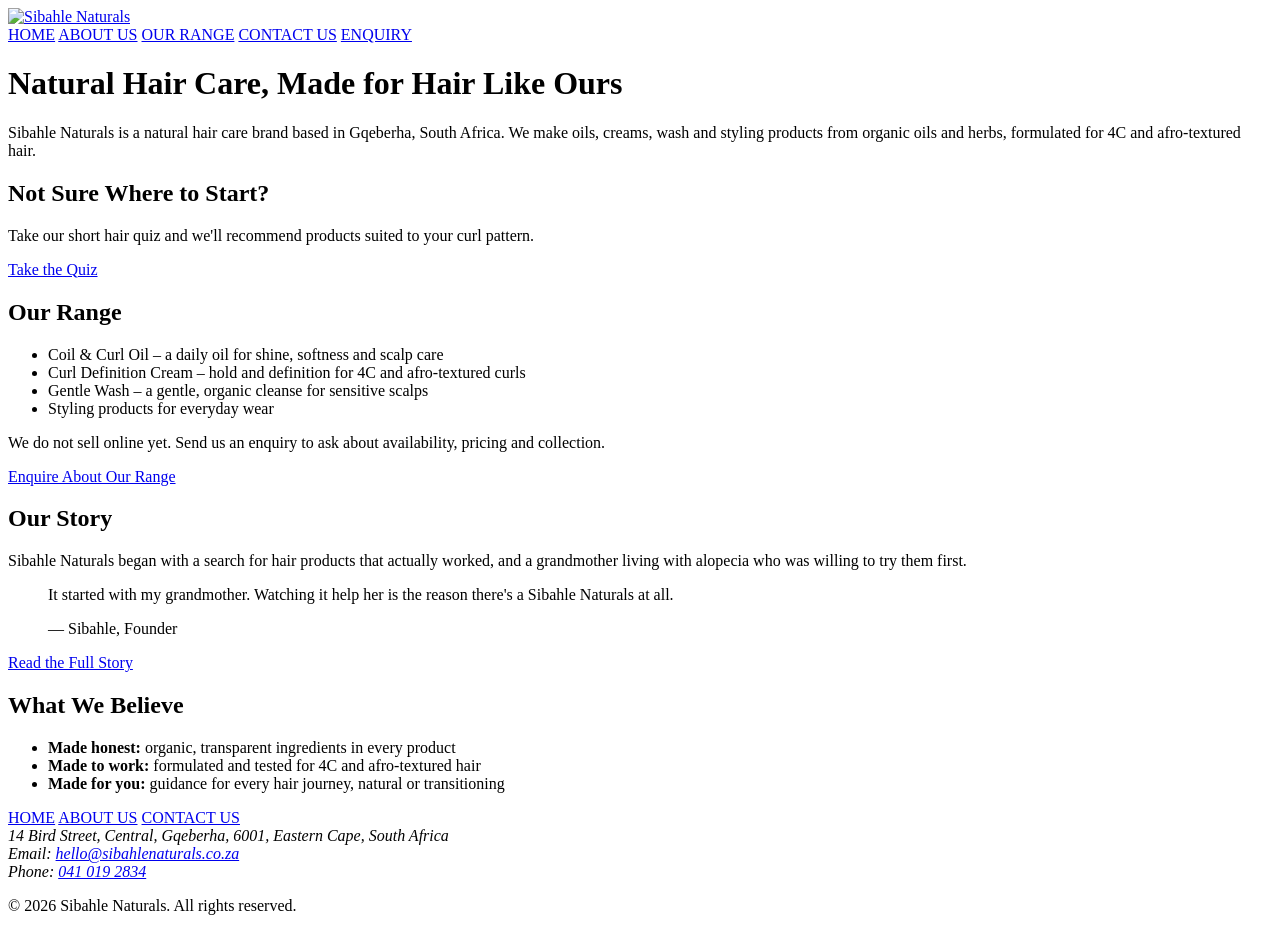
==== index.html @ 1c1f7717 "fixed typo in css and logo" ====
<!DOCTYPE html>
<html lang="en">
<head>
    <meta charset="UTF-8">
    <meta name="viewport" content="width=device-width, initial-scale=1.0">
    <title>Our Range - Sibahle Naturals</title>
    <link rel="stylesheet" href="../css/style.css">
</head>
<body>
    <!--Header Section-->
    <header>
        <!--Logo-->
        <div class="logo">
    <a href="../index.html">
        <img src="../assets/sibahle-naturals-icon.png" alt="Sibahle Naturals" width="150">
    </a>
</div>
        <!--Navigation Links-->
        <nav>
            <a href="../index.html">HOME</a>
            <a href="../about.html">ABOUT US</a>
            <a href="../services.html">OUR RANGE</a>
            <a href="../contact.html">CONTACT US</a>
            <a href="../enquiry.html">ENQUIRY</a>
        </nav>
    </header>

    <!--Main Section-->
    <main>
        <h1>Natural Hair Care, Made for Hair Like Ours</h1>

        <!--Introduction-->
        <section id="introduction">
            <p>
                Sibahle Naturals is a natural hair care brand based in Gqeberha,
                South Africa. We make oils, creams, wash and styling products from
                organic oils and herbs, formulated for 4C and afro-textured hair.
            </p>
        </section>

        <!--Hair Quiz Prompt-->
        <section id="hair-quiz">
            <h2>Not Sure Where to Start?</h2>
            <p>
                Take our short hair quiz and we'll recommend products suited to
                your curl pattern.
            </p>
            <a href="./pages/enquiry.html">Take the Quiz</a>
        </section>

        <!--Our Range-->
        <section id="our-range">
            <h2>Our Range</h2>
            <ul>
                <li>Coil &amp; Curl Oil &ndash; a daily oil for shine, softness and scalp care</li>
                <li>Curl Definition Cream &ndash; hold and definition for 4C and afro-textured curls</li>
                <li>Gentle Wash &ndash; a gentle, organic cleanse for sensitive scalps</li>
                <li>Styling products for everyday wear</li>
            </ul>
            <p>
                We do not sell online yet. Send us an enquiry to ask about
                availability, pricing and collection.
            </p>
            <a href="./pages/enquiry.html">Enquire About Our Range</a>
        </section>

        <!--Our Story Teaser-->
        <section id="our-story">
            <h2>Our Story</h2>
            <p>
                Sibahle Naturals began with a search for hair products that
                actually worked, and a grandmother living with alopecia who was
                willing to try them first.
            </p>
            <blockquote>
                <p>It started with my grandmother. Watching it help her is the reason there's a Sibahle Naturals at all.</p>
                <footer>&mdash; Sibahle, Founder</footer>
            </blockquote>
            <a href="./pages/about.html">Read the Full Story</a>
        </section>

        <!--What We Believe-->
        <section id="values">
            <h2>What We Believe</h2>
            <ul>
                <li><strong>Made honest:</strong> organic, transparent ingredients in every product</li>
                <li><strong>Made to work:</strong> formulated and tested for 4C and afro-textured hair</li>
                <li><strong>Made for you:</strong> guidance for every hair journey, natural or transitioning</li>
            </ul>
        </section>
    </main>

    <!--Footer Section-->
    <footer>
        <nav>
            <a href="./index.html">HOME</a>
            <a href="./pages/about.html">ABOUT US</a>
            <a href="./pages/contact.html">CONTACT US</a>
        </nav>
        <address>
            14 Bird Street, Central, Gqeberha, 6001, Eastern Cape, South Africa<br>
            Email: <a href="mailto:hello@sibahlenaturals.co.za">hello@sibahlenaturals.co.za</a><br>
            Phone: <a href="tel:0410192834">041 019 2834</a>
        </address>
        <p>&copy; 2026 Sibahle Naturals. All rights reserved.</p>
    </footer>
</body>
</html>
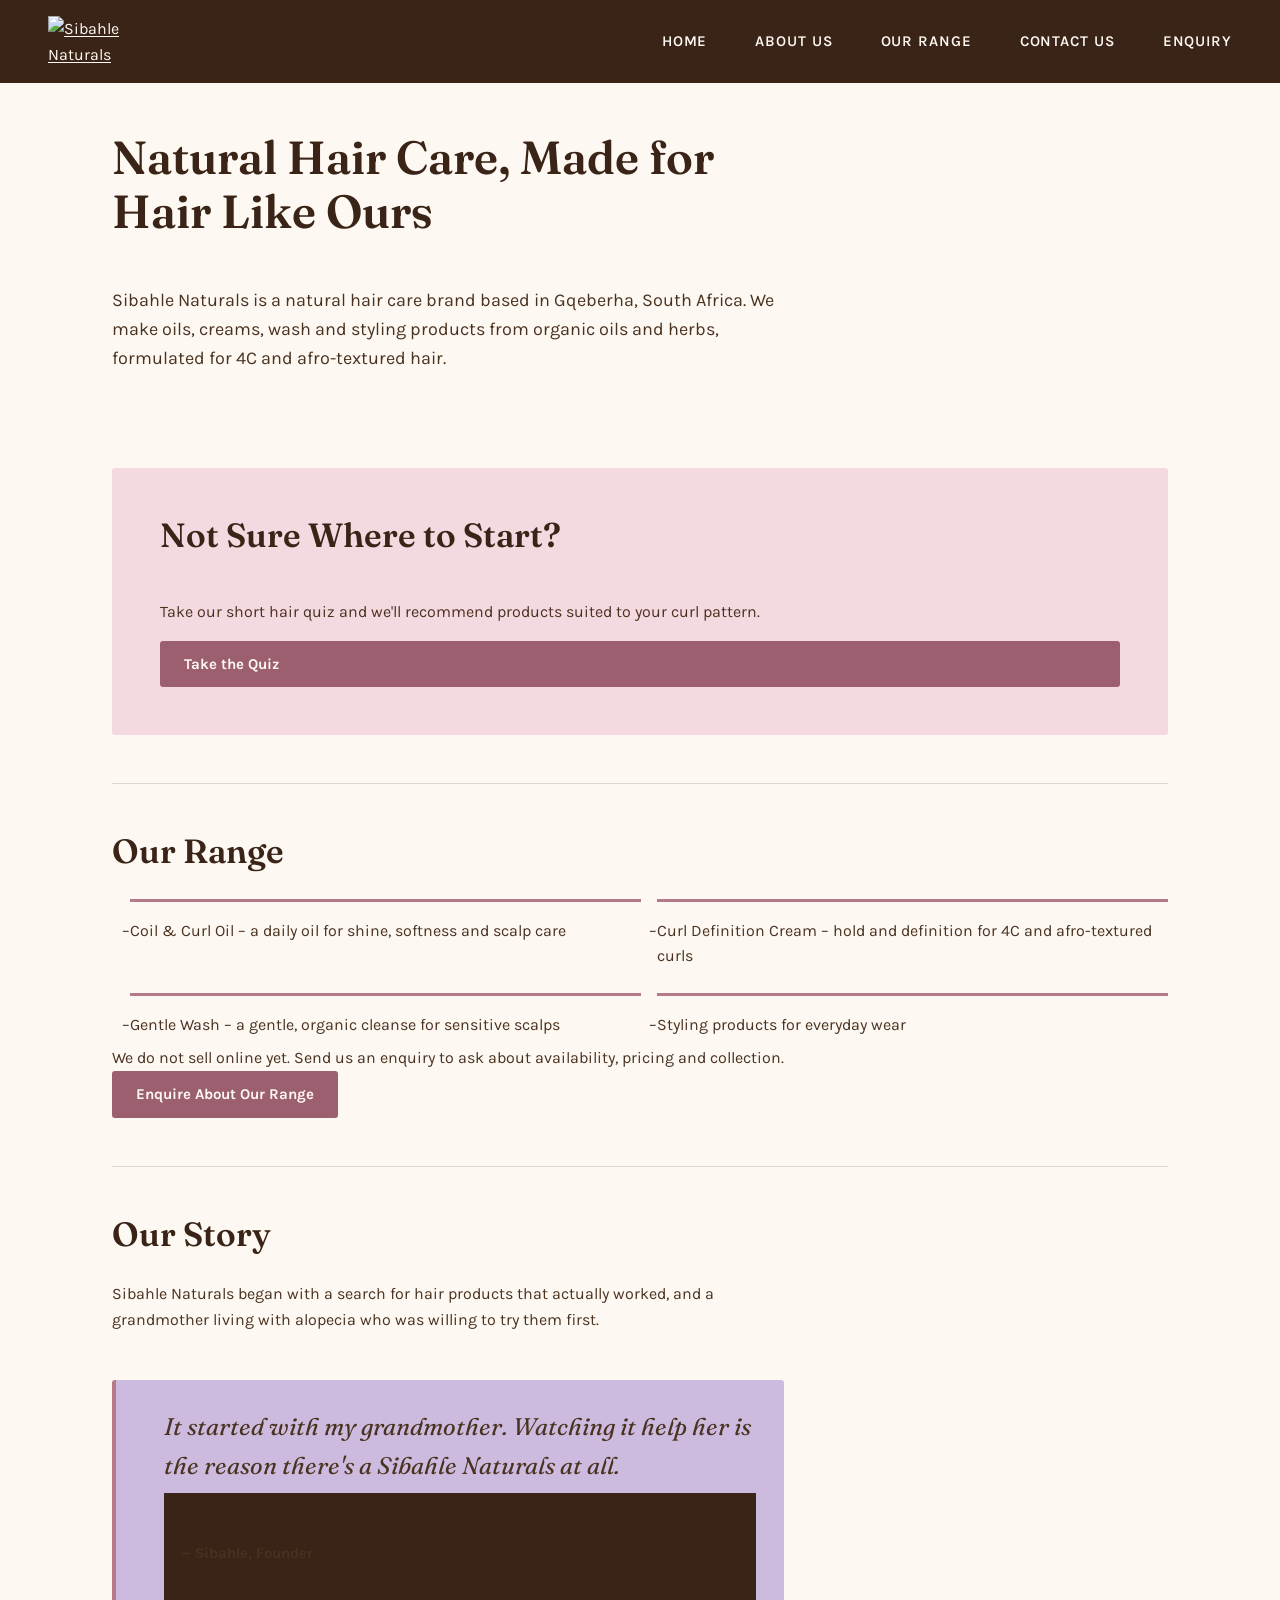
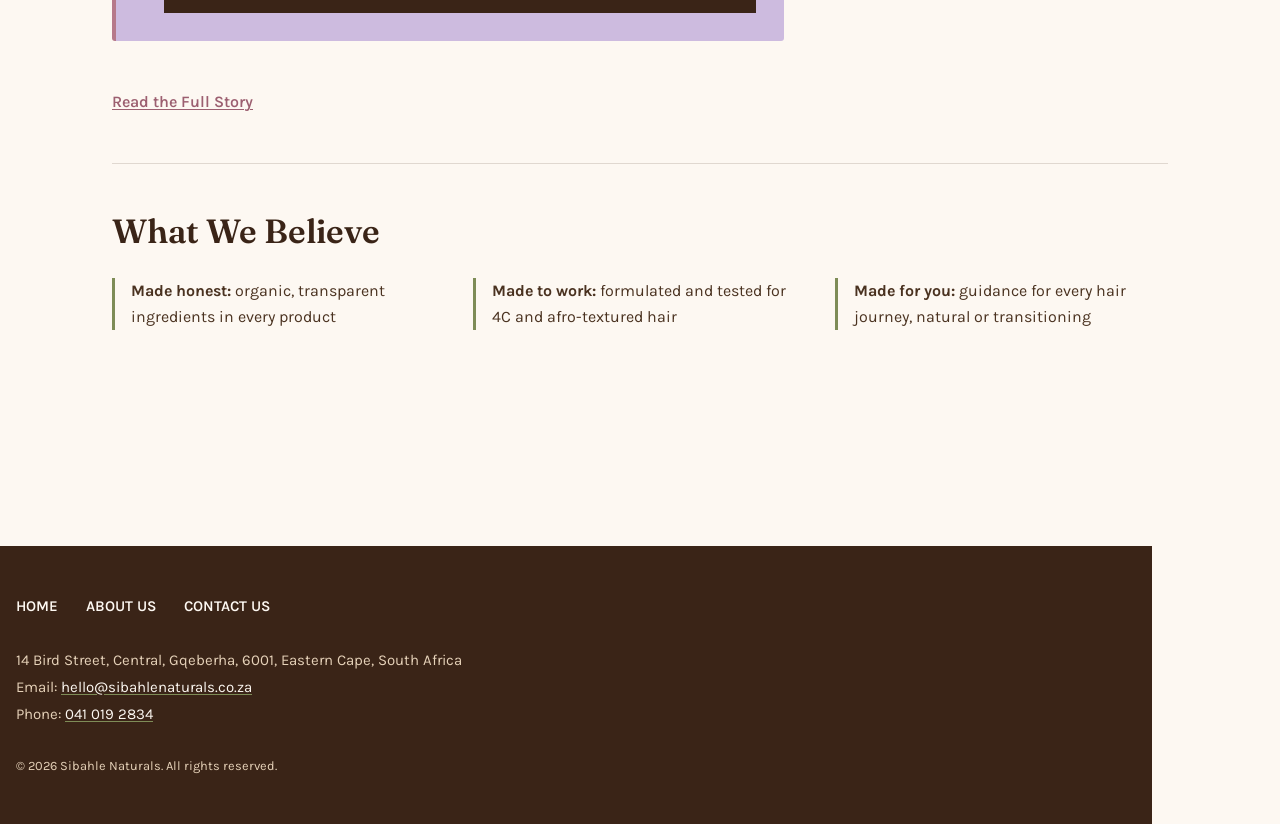
==== commit ae90a24a: "Fix duplicate title on home page and link the new stylesheet" ====
--- a/index.html
+++ b/index.html
@@ -3,25 +3,25 @@
 <head>
     <meta charset="UTF-8">
     <meta name="viewport" content="width=device-width, initial-scale=1.0">
-    <title>Our Range - Sibahle Naturals</title>
-    <link rel="stylesheet" href="../css/style.css">
+    <title>Home - Sibahle Naturals</title>
+    <link rel="stylesheet" href="./css/style.css">
 </head>
 <body>
     <!--Header Section-->
     <header>
         <!--Logo-->
         <div class="logo">
-    <a href="../index.html">
-        <img src="../assets/sibahle-naturals-icon.png" alt="Sibahle Naturals" width="150">
+    <a href="./index.html">
+        <img src="./assets/sibahle-naturals-icon.png" alt="Sibahle Naturals" width="150">
     </a>
 </div>
         <!--Navigation Links-->
         <nav>
-            <a href="../index.html">HOME</a>
-            <a href="../about.html">ABOUT US</a>
-            <a href="../services.html">OUR RANGE</a>
-            <a href="../contact.html">CONTACT US</a>
-            <a href="../enquiry.html">ENQUIRY</a>
+            <a href="./index.html">HOME</a>
+            <a href="./pages/about.html">ABOUT US</a>
+            <a href="./pages/services.html">OUR RANGE</a>
+            <a href="./pages/contact.html">CONTACT US</a>
+            <a href="./pages/enquiry.html">ENQUIRY</a>
         </nav>
     </header>
 
@@ -45,7 +45,7 @@
                 Take our short hair quiz and we'll recommend products suited to
                 your curl pattern.
             </p>
-            <a href="./pages/enquiry.html">Take the Quiz</a>
+            <a href="./pages/enquiry.html" class="button">Take the Quiz</a>
         </section>
 
         <!--Our Range-->
@@ -61,7 +61,7 @@
                 We do not sell online yet. Send us an enquiry to ask about
                 availability, pricing and collection.
             </p>
-            <a href="./pages/enquiry.html">Enquire About Our Range</a>
+            <a href="./pages/enquiry.html" class="button">Enquire About Our Range</a>
         </section>
 
         <!--Our Story Teaser-->
--- a/css/style.css
+++ b/css/style.css
@@ -0,0 +1,685 @@
+/* ==========================================================================
+   Sibahle Naturals — Stylesheet
+   WEDE5020 POE Part 2: CSS Styling and Responsive Design
+
+   Contents:
+     1. Font import
+     2. Custom properties (design tokens)
+     3. Reset
+     4. Base / typography
+     5. Layout helpers
+     6. Header & navigation
+     7. Footer
+     8. Buttons, links, form controls
+     9. Home page
+     10. About page
+     11. Our Range (services) page
+     12. Contact page
+     13. Enquiry page
+     14. Responsive images & embeds
+     15. Media queries (tablet / desktop)
+     16. Accessibility & motion
+   ========================================================================== */
+
+/* --------------------------------------------------------------------------
+   1. Font import
+   The Part 1 proposal calls for "a warm, rounded serif or display font for
+   headings, paired with a clean, legible sans-serif for body text and
+   product details." Fraunces (headings) is a soft, rounded-terminal display
+   serif; Karla (body) is a plain, humanist sans that stays legible at small
+   sizes for ingredient lists and FAQs.
+   -------------------------------------------------------------------------- */
+@import url("https://fonts.googleapis.com/css2?family=Fraunces:ital,opsz,wght@0,9..144,400;0,9..144,500;0,9..144,600;1,9..144,500&family=Karla:wght@400;500;600;700&display=swap");
+
+/* --------------------------------------------------------------------------
+   2. Custom properties
+   -------------------------------------------------------------------------- */
+:root {
+  /* Colour: the palette from the Part 1 proposal — sand and baby pink as
+     light backgrounds; chocolate/espresso for text, logo and footer, used
+     sparingly to ground the palette; mauve/dusty rose as the primary
+     call-to-action accent; olive/meadow as a secondary accent; and a soft
+     lilac spent in one place only (the founder quote) as the feminine
+     accent touch, per the proposal's own guidance to use it sparingly. */
+  --espresso: #4a3220;        /* headings & body text */
+  --espresso-dark: #3a2417;   /* header/footer background */
+  --espresso-darker: #2a1810; /* hover/active state on dark surfaces */
+  --mauve: #b6798a;           /* dusty rose — text links, focus rings */
+  --mauve-dark: #9c5f70;      /* button background (meets AA contrast on ivory text) */
+  --mauve-darker: #7f4a5a;    /* button hover/active state */
+  --mauve-light: #d99cae;     /* mauve accent on the dark header/footer (AA contrast) */
+  --olive: #7e8c57;           /* secondary accent — dividers, values list */
+  --lilac: #cdbbdf;           /* sparing feminine accent — founder quote only */
+  --ivory: #fdf8f2;           /* base page background (kept light for contrast) */
+  --sand: #e6d2b9;            /* section tint 1 — as specified in the proposal */
+  --pink: #f4d9e0;            /* section tint 2 — baby pink, as specified */
+  --sand-dark: #cdb28c;       /* borders/dividers on sand */
+  --white: #ffffff;
+  --line: rgba(74, 50, 32, 0.16);
+
+  /* Type */
+  --font-heading: "Fraunces", "Iowan Old Style", Georgia, serif;
+  --font-body: "Karla", "Segoe UI", Helvetica, Arial, sans-serif;
+
+  --text-xs: 0.8rem;
+  --text-sm: 0.9375rem;
+  --text-base: 1rem;
+  --text-md: 1.125rem;
+  --text-lg: clamp(1.25rem, 1.1rem + 0.6vw, 1.5rem);
+  --text-xl: clamp(1.6rem, 1.3rem + 1.4vw, 2.1rem);
+  --text-2xl: clamp(2rem, 1.5rem + 2.4vw, 2.9rem);
+
+  /* Spacing scale, used for section rhythm */
+  --space-xs: 0.5rem;
+  --space-sm: 1rem;
+  --space-md: 1.75rem;
+  --space-lg: 3rem;
+  --space-xl: 5rem;
+
+  /* Layout */
+  --content-width: 72rem;
+  --text-measure: 42rem; /* ~65ch reading width for prose */
+  --radius: 3px;
+}
+
+/* --------------------------------------------------------------------------
+   3. Reset
+   -------------------------------------------------------------------------- */
+*,
+*::before,
+*::after {
+  box-sizing: border-box;
+}
+
+html {
+  -webkit-text-size-adjust: 100%;
+}
+
+body,
+h1, h2, h3, h4,
+p, ul, ol, dl, dd,
+blockquote, figure {
+  margin: 0;
+}
+
+ul, ol {
+  padding: 0;
+}
+
+img {
+  max-width: 100%;
+  display: block;
+}
+
+a {
+  color: inherit;
+}
+
+button {
+  font: inherit;
+}
+
+/* --------------------------------------------------------------------------
+   4. Base / typography
+   -------------------------------------------------------------------------- */
+body {
+  font-family: var(--font-body);
+  font-size: var(--text-base);
+  line-height: 1.6;
+  color: var(--espresso);
+  background-color: var(--ivory);
+}
+
+h1, h2, h3 {
+  font-family: var(--font-heading);
+  font-weight: 600;
+  line-height: 1.15;
+  color: var(--espresso-dark);
+}
+
+h1 {
+  font-size: var(--text-2xl);
+  max-width: 22ch;
+}
+
+h2 {
+  font-size: var(--text-xl);
+  margin-bottom: var(--space-sm);
+}
+
+h3 {
+  font-size: var(--text-lg);
+  font-style: italic;
+  font-weight: 500;
+  margin-bottom: var(--space-xs);
+}
+
+p {
+  max-width: var(--text-measure);
+}
+
+p + p {
+  margin-top: var(--space-sm);
+}
+
+a {
+  text-decoration-thickness: 1px;
+  text-underline-offset: 0.15em;
+}
+
+main a:not(.button) {
+  color: var(--mauve-dark);
+  font-weight: 600;
+}
+
+main a:not(.button):hover,
+main a:not(.button):focus-visible {
+  color: var(--espresso-dark);
+}
+
+/* The founder quote is the one place the proposal's lilac accent is spent —
+   "used sparingly... e.g. on one product highlight" — so it stays unique
+   to this element rather than reappearing across the site. */
+blockquote {
+  background-color: var(--lilac);
+  border-left: 4px solid var(--mauve);
+  border-radius: var(--radius);
+  padding: var(--space-md) var(--space-md) var(--space-md) var(--space-lg);
+  margin: var(--space-lg) 0;
+  max-width: var(--text-measure);
+  font-family: var(--font-heading);
+  font-style: italic;
+  font-size: var(--text-lg);
+  color: var(--espresso);
+}
+
+blockquote footer {
+  margin-top: var(--space-xs);
+  font-family: var(--font-body);
+  font-style: normal;
+  font-size: var(--text-sm);
+  font-weight: 600;
+  color: var(--espresso);
+}
+
+/* Standard content lists (not the product grids, styled separately) */
+main ul:not([class]) li,
+main ol li {
+  margin-left: 1.1em;
+  margin-bottom: var(--space-xs);
+  max-width: var(--text-measure);
+}
+
+main ul:not([class]) {
+  list-style: "\2013" outside; /* en dash bullet, consistent with the brand's use of &ndash; in copy */
+  padding-left: 1.1em;
+}
+
+dl {
+  max-width: var(--text-measure);
+}
+
+dt {
+  font-family: var(--font-heading);
+  font-weight: 600;
+  color: var(--espresso-dark);
+  margin-top: var(--space-md);
+}
+
+dd {
+  margin-top: var(--space-xs);
+}
+
+/* --------------------------------------------------------------------------
+   5. Layout helpers
+   -------------------------------------------------------------------------- */
+header,
+footer {
+  background-color: var(--espresso-dark);
+  color: var(--ivory);
+}
+
+main {
+  display: block;
+  max-width: var(--content-width);
+  margin: 0 auto;
+  padding: var(--space-lg) var(--space-sm) var(--space-xl);
+}
+
+main > h1 {
+  margin-bottom: var(--space-lg);
+}
+
+main > section {
+  padding-block: var(--space-lg);
+  border-top: 1px solid var(--line);
+}
+
+main > section:first-of-type {
+  border-top: none;
+  padding-top: 0;
+}
+
+main > section > h2 {
+  margin-bottom: var(--space-md);
+}
+
+/* --------------------------------------------------------------------------
+   6. Header & navigation
+   -------------------------------------------------------------------------- */
+header {
+  display: flex;
+  flex-wrap: wrap;
+  align-items: center;
+  justify-content: space-between;
+  gap: var(--space-sm);
+  padding: var(--space-sm) var(--space-sm);
+  position: sticky;
+  top: 0;
+  z-index: 10;
+}
+
+header .logo img {
+  width: 8.5rem;
+  height: auto;
+}
+
+header nav {
+  display: flex;
+  flex-wrap: wrap;
+  gap: var(--space-xs) var(--space-md);
+}
+
+header nav a {
+  font-family: var(--font-body);
+  font-size: var(--text-sm);
+  font-weight: 600;
+  letter-spacing: 0.06em;
+  text-decoration: none;
+  color: var(--ivory);
+  padding-block: 0.25rem;
+  border-bottom: 2px solid transparent;
+  transition: border-color 0.15s ease, color 0.15s ease;
+}
+
+header nav a:hover,
+header nav a:focus-visible {
+  color: var(--mauve-light);
+  border-bottom-color: var(--mauve-light);
+}
+
+/* --------------------------------------------------------------------------
+   7. Footer
+   -------------------------------------------------------------------------- */
+footer {
+  padding: var(--space-lg) var(--space-sm);
+  margin-top: var(--space-xl);
+}
+
+footer .footer-inner,
+footer {
+  max-width: var(--content-width);
+}
+
+footer nav {
+  display: flex;
+  flex-wrap: wrap;
+  gap: var(--space-sm) var(--space-md);
+  margin: 0 auto var(--space-md);
+  max-width: var(--content-width);
+}
+
+footer nav a {
+  color: var(--ivory);
+  font-weight: 600;
+  font-size: var(--text-sm);
+  text-decoration: none;
+  border-bottom: 1px solid transparent;
+}
+
+footer nav a:hover,
+footer nav a:focus-visible {
+  border-bottom-color: var(--mauve-light);
+  color: var(--mauve-light);
+}
+
+footer address {
+  font-style: normal;
+  max-width: var(--content-width);
+  margin: 0 auto;
+  font-size: var(--text-sm);
+  line-height: 1.8;
+  color: var(--sand);
+}
+
+footer address a {
+  color: var(--ivory);
+  text-decoration: underline;
+  text-decoration-color: var(--olive);
+}
+
+footer p {
+  max-width: var(--content-width);
+  margin: var(--space-md) auto 0;
+  font-size: var(--text-xs);
+  color: var(--sand);
+}
+
+/* --------------------------------------------------------------------------
+   8. Buttons, links, form controls
+   -------------------------------------------------------------------------- */
+/* Mauve is the proposal's primary call-to-action accent, so it carries
+   every button and button-styled link on the site. --mauve-dark (rather
+   than the lighter --mauve used for text links) is the resting background
+   here, since it clears WCAG AA contrast for the bold ivory label text. */
+.button,
+button[type="submit"] {
+  display: inline-block;
+  font-family: var(--font-body);
+  font-weight: 700;
+  font-size: var(--text-sm);
+  color: var(--ivory);
+  background-color: var(--mauve-dark);
+  border: none;
+  border-radius: var(--radius);
+  padding: 0.75em 1.6em;
+  cursor: pointer;
+  text-decoration: none;
+  transition: background-color 0.15s ease;
+}
+
+.button:hover,
+.button:focus-visible,
+button[type="submit"]:hover,
+button[type="submit"]:focus-visible {
+  background-color: var(--mauve-darker);
+}
+
+label {
+  display: block;
+  font-weight: 600;
+  font-size: var(--text-sm);
+  color: var(--espresso-dark);
+  margin-top: var(--space-md);
+  margin-bottom: var(--space-xs);
+}
+
+input,
+select,
+textarea {
+  width: 100%;
+  max-width: 30rem;
+  font-family: var(--font-body);
+  font-size: var(--text-base);
+  color: var(--espresso);
+  background-color: var(--white);
+  border: 1px solid var(--sand-dark);
+  border-radius: var(--radius);
+  padding: 0.6em 0.75em;
+}
+
+textarea {
+  max-width: var(--text-measure);
+  resize: vertical;
+}
+
+input:focus-visible,
+select:focus-visible,
+textarea:focus-visible {
+  outline: 2px solid var(--mauve);
+  outline-offset: 1px;
+  border-color: var(--mauve);
+}
+
+form button[type="submit"] {
+  margin-top: var(--space-md);
+}
+
+/* --------------------------------------------------------------------------
+   9. Home page
+   -------------------------------------------------------------------------- */
+#introduction {
+  padding-top: 0;
+}
+
+#introduction p {
+  font-size: var(--text-md);
+}
+
+#hair-quiz {
+  background-color: var(--pink);
+  border-top: none;
+  border-radius: var(--radius);
+  padding: var(--space-lg);
+  margin-block: var(--space-lg);
+  display: grid;
+  gap: var(--space-sm);
+}
+
+#our-range ul {
+  display: grid;
+  gap: var(--space-sm);
+  grid-template-columns: 1fr;
+  margin-top: var(--space-md);
+}
+
+#our-range li {
+  border-top: 3px solid var(--mauve);
+  padding-top: var(--space-sm);
+  max-width: none !important;
+  margin-left: 0 !important;
+}
+
+#our-story blockquote {
+  margin-top: var(--space-lg);
+}
+
+#values ul,
+#target-audience ul {
+  list-style: none;
+  padding-left: 0;
+  display: grid;
+  gap: var(--space-md);
+  grid-template-columns: 1fr;
+  margin-top: var(--space-md);
+}
+
+#values li {
+  border-left: 3px solid var(--olive);
+  padding-left: var(--space-sm);
+  max-width: none !important;
+  margin-left: 0 !important;
+}
+
+#target-audience li {
+  max-width: none !important;
+  margin-left: 0 !important;
+  padding-left: 1.1em;
+}
+
+/* --------------------------------------------------------------------------
+   10. About page
+   -------------------------------------------------------------------------- */
+#mission-vision p {
+  background-color: var(--sand);
+  padding: var(--space-md);
+  border-radius: var(--radius);
+  max-width: var(--text-measure);
+}
+
+#mission-vision p + p {
+  margin-top: var(--space-sm);
+}
+
+/* --------------------------------------------------------------------------
+   11. Our Range (services) page
+   -------------------------------------------------------------------------- */
+#oils ul,
+#creams ul,
+#wash ul,
+#styling ul {
+  list-style: none;
+  padding-left: 0;
+  display: grid;
+  gap: var(--space-md);
+  grid-template-columns: 1fr;
+}
+
+#oils li,
+#creams li,
+#wash li,
+#styling li {
+  background-color: var(--white);
+  border-top: 3px solid var(--mauve);
+  padding: var(--space-md);
+  max-width: none !important;
+  margin-left: 0 !important;
+}
+
+#oils li a,
+#creams li a,
+#wash li a,
+#styling li a {
+  display: inline-block;
+  margin-top: var(--space-xs);
+  font-size: var(--text-sm);
+}
+
+/* --------------------------------------------------------------------------
+   12. Contact page
+   -------------------------------------------------------------------------- */
+#contact-details ul,
+#our-shop ul {
+  list-style: none;
+  padding-left: 0;
+}
+
+#contact-details li,
+#our-shop li {
+  max-width: none !important;
+  margin-left: 0 !important;
+  padding: 0.35em 0;
+  border-bottom: 1px solid var(--line);
+}
+
+#our-shop {
+  display: grid;
+  gap: var(--space-md);
+}
+
+/* --------------------------------------------------------------------------
+   13. Enquiry page
+   -------------------------------------------------------------------------- */
+#faq dl {
+  border-top: 1px solid var(--line);
+}
+
+#faq dt {
+  border-top: 1px solid var(--line);
+  padding-top: var(--space-md);
+}
+
+#faq dt:first-of-type {
+  border-top: none;
+}
+
+#general-enquiry-form form {
+  max-width: 30rem;
+  margin-top: var(--space-md);
+}
+
+#general-enquiry-form textarea {
+  max-width: 100%;
+}
+
+/* --------------------------------------------------------------------------
+   14. Responsive images & embeds
+   -------------------------------------------------------------------------- */
+.map-embed {
+  position: relative;
+  width: 100%;
+  max-width: 40rem;
+  aspect-ratio: 4 / 3;
+  margin-top: var(--space-md);
+  border: 1px solid var(--line);
+  border-radius: var(--radius);
+  overflow: hidden;
+}
+
+.map-embed iframe {
+  position: absolute;
+  inset: 0;
+  width: 100%;
+  height: 100%;
+  border: 0;
+}
+
+/* --------------------------------------------------------------------------
+   15. Media queries
+   Breakpoints: base = mobile (<600px), tablet >=600px, desktop >=900px.
+   -------------------------------------------------------------------------- */
+
+/* Tablet and up */
+@media (min-width: 600px) {
+  header {
+    padding: var(--space-sm) var(--space-lg);
+  }
+
+  main {
+    padding-inline: var(--space-lg);
+  }
+
+  #our-range ul,
+  #oils ul,
+  #creams ul,
+  #wash ul,
+  #styling ul {
+    grid-template-columns: repeat(2, 1fr);
+  }
+
+  #values ul,
+  #target-audience ul {
+    grid-template-columns: repeat(2, 1fr);
+  }
+
+  #our-shop {
+    grid-template-columns: 1fr 1fr;
+    align-items: start;
+  }
+}
+
+/* Desktop and up */
+@media (min-width: 900px) {
+  header nav {
+    gap: var(--space-md) var(--space-lg);
+  }
+
+  #values ul {
+    grid-template-columns: repeat(3, 1fr);
+  }
+
+  #general-enquiry-form form {
+    max-width: 34rem;
+  }
+
+  footer nav,
+  footer address,
+  footer p {
+    margin-left: 0;
+  }
+}
+
+/* --------------------------------------------------------------------------
+   16. Accessibility & motion
+   -------------------------------------------------------------------------- */
+a:focus-visible,
+.button:focus-visible {
+  outline: 2px solid var(--mauve);
+  outline-offset: 2px;
+}
+
+@media (prefers-reduced-motion: reduce) {
+  * {
+    transition: none !important;
+  }
+}
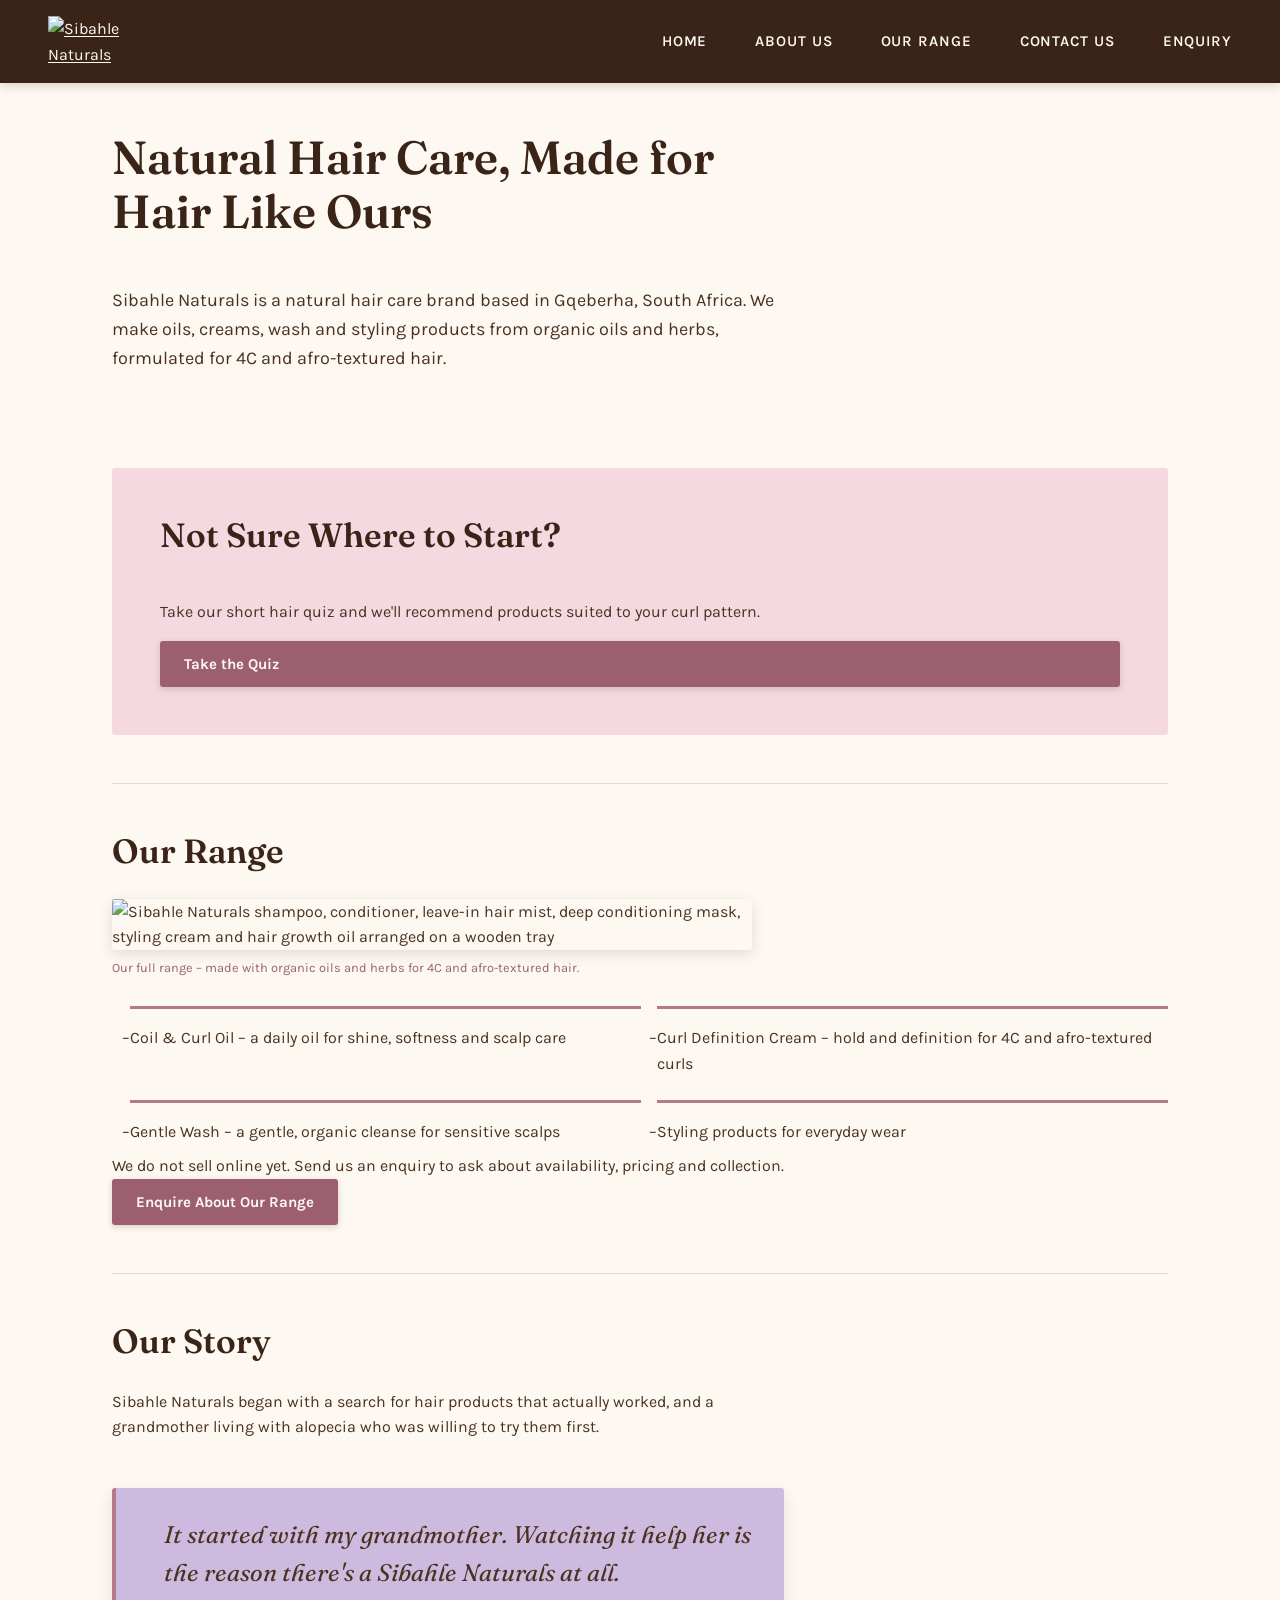
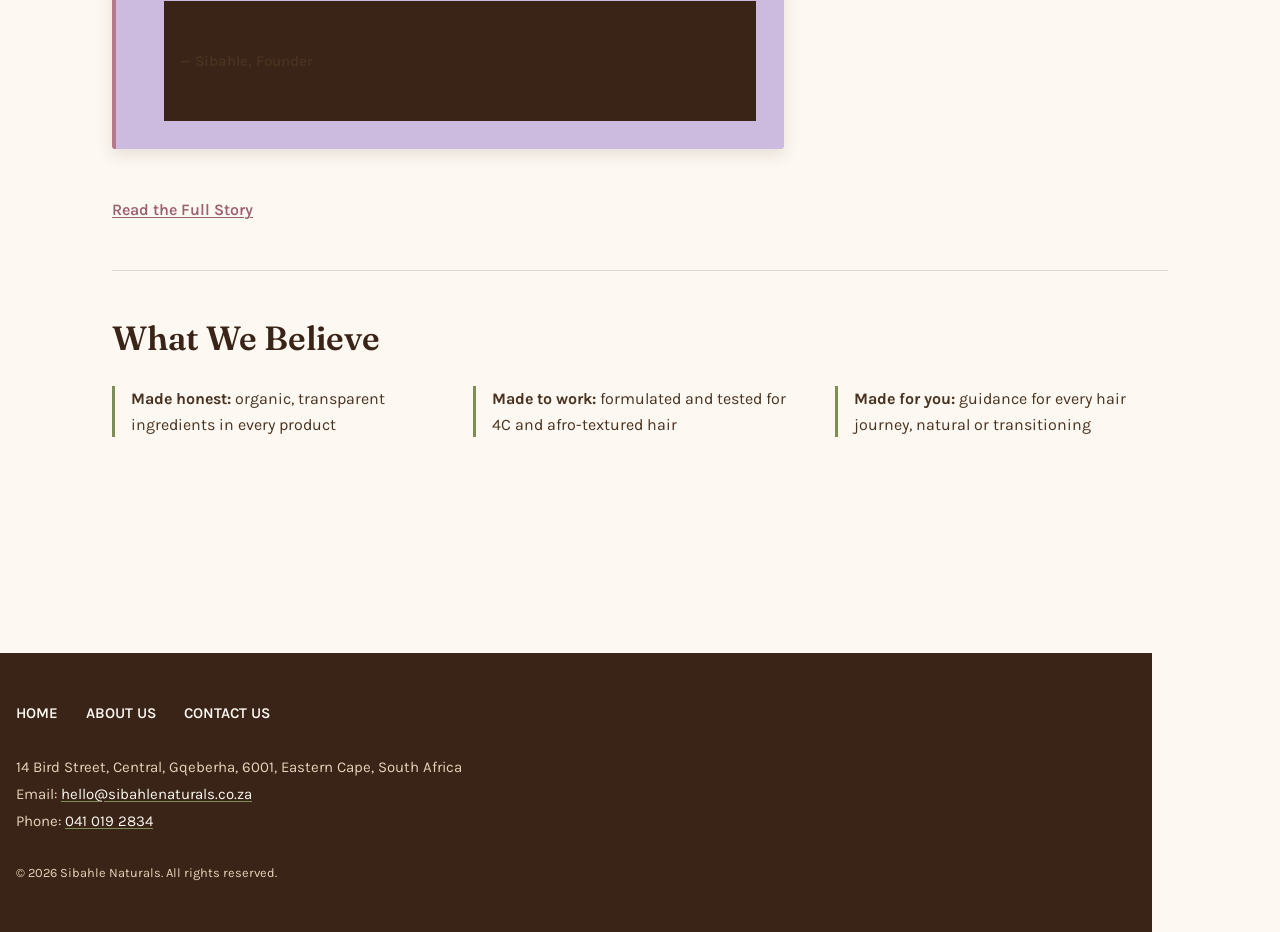
==== commit 14fd3300: "Added changes and added new pictures" ====
--- a/index.html
+++ b/index.html
@@ -51,6 +51,12 @@
         <!--Our Range-->
         <section id="our-range">
             <h2>Our Range</h2>
+            <figure class="range-photo">
+                <img
+                    src="./assets/sibahle-naturals-products.png"
+                    alt="Sibahle Naturals shampoo, conditioner, leave-in hair mist, deep conditioning mask, styling cream and hair growth oil arranged on a wooden tray">
+                <figcaption>Our full range &ndash; made with organic oils and herbs for 4C and afro-textured hair.</figcaption>
+            </figure>
             <ul>
                 <li>Coil &amp; Curl Oil &ndash; a daily oil for shine, softness and scalp care</li>
                 <li>Curl Definition Cream &ndash; hold and definition for 4C and afro-textured curls</li>
--- a/css/style.css
+++ b/css/style.css
@@ -177,6 +177,10 @@
   color: var(--espresso-dark);
 }
 
+main a:not(.button):active {
+  color: var(--espresso-darker);
+}
+
 /* The founder quote is the one place the proposal's lilac accent is spent —
    "used sparingly... e.g. on one product highlight" — so it stays unique
    to this element rather than reappearing across the site. */
@@ -184,6 +188,7 @@
   background-color: var(--lilac);
   border-left: 4px solid var(--mauve);
   border-radius: var(--radius);
+  box-shadow: 0 6px 16px rgba(74, 50, 32, 0.12);
   padding: var(--space-md) var(--space-md) var(--space-md) var(--space-lg);
   margin: var(--space-lg) 0;
   max-width: var(--text-measure);
@@ -266,17 +271,20 @@
 
 /* --------------------------------------------------------------------------
    6. Header & navigation
+   Mobile-first: below 600px the nav stacks as full-width rows (easier to
+   tap than a wrapped row of small links); from 600px up it becomes the
+   usual horizontal row (see the tablet media query in section 15).
    -------------------------------------------------------------------------- */
 header {
   display: flex;
-  flex-wrap: wrap;
-  align-items: center;
-  justify-content: space-between;
+  flex-direction: column;
+  align-items: flex-start;
   gap: var(--space-sm);
   padding: var(--space-sm) var(--space-sm);
   position: sticky;
   top: 0;
   z-index: 10;
+  box-shadow: 0 2px 10px rgba(42, 24, 16, 0.18);
 }
 
 header .logo img {
@@ -286,26 +294,34 @@
 
 header nav {
   display: flex;
-  flex-wrap: wrap;
-  gap: var(--space-xs) var(--space-md);
+  flex-direction: column;
+  width: 100%;
+  gap: 0;
 }
 
 header nav a {
+  display: block;
+  width: 100%;
   font-family: var(--font-body);
   font-size: var(--text-sm);
   font-weight: 600;
   letter-spacing: 0.06em;
   text-decoration: none;
   color: var(--ivory);
-  padding-block: 0.25rem;
-  border-bottom: 2px solid transparent;
-  transition: border-color 0.15s ease, color 0.15s ease;
+  padding: var(--space-sm) 0;
+  border-bottom: 1px solid rgba(253, 248, 242, 0.16);
+  transition: border-color 0.15s ease, color 0.15s ease, background-color 0.15s ease;
 }
 
 header nav a:hover,
 header nav a:focus-visible {
   color: var(--mauve-light);
   border-bottom-color: var(--mauve-light);
+}
+
+header nav a:active {
+  background-color: rgba(217, 156, 174, 0.16);
+  color: var(--mauve-light);
 }
 
 /* --------------------------------------------------------------------------
@@ -385,7 +401,8 @@
   padding: 0.75em 1.6em;
   cursor: pointer;
   text-decoration: none;
-  transition: background-color 0.15s ease;
+  box-shadow: 0 2px 6px rgba(74, 50, 32, 0.2);
+  transition: background-color 0.15s ease, box-shadow 0.15s ease, transform 0.1s ease;
 }
 
 .button:hover,
@@ -393,6 +410,14 @@
 button[type="submit"]:hover,
 button[type="submit"]:focus-visible {
   background-color: var(--mauve-darker);
+  box-shadow: 0 4px 12px rgba(74, 50, 32, 0.26);
+}
+
+.button:active,
+button[type="submit"]:active {
+  background-color: var(--espresso-darker);
+  box-shadow: 0 1px 3px rgba(74, 50, 32, 0.2);
+  transform: translateY(1px);
 }
 
 label {
@@ -474,6 +499,23 @@
   margin-top: var(--space-lg);
 }
 
+.range-photo {
+  margin-top: var(--space-md);
+  max-width: 40rem;
+}
+
+.range-photo img {
+  border-radius: var(--radius);
+  box-shadow: 0 4px 14px rgba(74, 50, 32, 0.14);
+  width: 100%;
+}
+
+.range-photo figcaption {
+  margin-top: var(--space-xs);
+  font-size: var(--text-xs);
+  color: var(--mauve-dark);
+}
+
 #values ul,
 #target-audience ul {
   list-style: none;
@@ -514,6 +556,27 @@
 /* --------------------------------------------------------------------------
    11. Our Range (services) page
    -------------------------------------------------------------------------- */
+.photo-grid {
+  display: grid;
+  gap: var(--space-md);
+  grid-template-columns: 1fr;
+  margin-top: var(--space-md);
+}
+
+.photo-grid img {
+  border-radius: var(--radius);
+  box-shadow: 0 4px 14px rgba(74, 50, 32, 0.14);
+  width: 100%;
+  aspect-ratio: 4 / 5;
+  object-fit: cover;
+}
+
+.photo-grid figcaption {
+  margin-top: var(--space-xs);
+  font-size: var(--text-xs);
+  color: var(--mauve-dark);
+}
+
 #oils ul,
 #creams ul,
 #wash ul,
@@ -622,7 +685,28 @@
 /* Tablet and up */
 @media (min-width: 600px) {
   header {
+    flex-direction: row;
+    align-items: center;
+    justify-content: space-between;
     padding: var(--space-sm) var(--space-lg);
+  }
+
+  header nav {
+    flex-direction: row;
+    flex-wrap: wrap;
+    width: auto;
+    gap: var(--space-xs) var(--space-md);
+  }
+
+  header nav a {
+    display: inline-block;
+    width: auto;
+    padding: 0.25rem 0;
+    border-bottom: 2px solid transparent;
+  }
+
+  header nav a:active {
+    background-color: transparent;
   }
 
   main {
@@ -637,6 +721,10 @@
     grid-template-columns: repeat(2, 1fr);
   }
 
+  .photo-grid {
+    grid-template-columns: repeat(2, 1fr);
+  }
+
   #values ul,
   #target-audience ul {
     grid-template-columns: repeat(2, 1fr);
@@ -682,4 +770,776 @@
   * {
     transition: none !important;
   }
+}/* ==========================================================================
+   Sibahle Naturals — Stylesheet
+   WEDE5020 POE Part 2: CSS Styling and Responsive Design
+
+   Contents:
+     1. Font import
+     2. Custom properties (design tokens)
+     3. Reset
+     4. Base / typography
+     5. Layout helpers
+     6. Header & navigation
+     7. Footer
+     8. Buttons, links, form controls
+     9. Home page
+     10. About page
+     11. Our Range (services) page
+     12. Contact page
+     13. Enquiry page
+     14. Responsive images & embeds
+     15. Media queries (tablet / desktop)
+     16. Accessibility & motion
+   ========================================================================== */
+
+/* --------------------------------------------------------------------------
+   1. Font import
+   The Part 1 proposal calls for "a warm, rounded serif or display font for
+   headings, paired with a clean, legible sans-serif for body text and
+   product details." Fraunces (headings) is a soft, rounded-terminal display
+   serif; Karla (body) is a plain, humanist sans that stays legible at small
+   sizes for ingredient lists and FAQs.
+   -------------------------------------------------------------------------- */
+@import url("https://fonts.googleapis.com/css2?family=Fraunces:ital,opsz,wght@0,9..144,400;0,9..144,500;0,9..144,600;1,9..144,500&family=Karla:wght@400;500;600;700&display=swap");
+
+/* --------------------------------------------------------------------------
+   2. Custom properties
+   -------------------------------------------------------------------------- */
+:root {
+  /* Colour: the palette from the Part 1 proposal — sand and baby pink as
+     light backgrounds; chocolate/espresso for text, logo and footer, used
+     sparingly to ground the palette; mauve/dusty rose as the primary
+     call-to-action accent; olive/meadow as a secondary accent; and a soft
+     lilac spent in one place only (the founder quote) as the feminine
+     accent touch, per the proposal's own guidance to use it sparingly. */
+  --espresso: #4a3220;        /* headings & body text */
+  --espresso-dark: #3a2417;   /* header/footer background */
+  --espresso-darker: #2a1810; /* hover/active state on dark surfaces */
+  --mauve: #b6798a;           /* dusty rose — text links, focus rings */
+  --mauve-dark: #9c5f70;      /* button background (meets AA contrast on ivory text) */
+  --mauve-darker: #7f4a5a;    /* button hover/active state */
+  --mauve-light: #d99cae;     /* mauve accent on the dark header/footer (AA contrast) */
+  --olive: #7e8c57;           /* secondary accent — dividers, values list */
+  --lilac: #cdbbdf;           /* sparing feminine accent — founder quote only */
+  --ivory: #fdf8f2;           /* base page background (kept light for contrast) */
+  --sand: #e6d2b9;            /* section tint 1 — as specified in the proposal */
+  --pink: #f4d9e0;            /* section tint 2 — baby pink, as specified */
+  --sand-dark: #cdb28c;       /* borders/dividers on sand */
+  --white: #ffffff;
+  --line: rgba(74, 50, 32, 0.16);
+
+  /* Type */
+  --font-heading: "Fraunces", "Iowan Old Style", Georgia, serif;
+  --font-body: "Karla", "Segoe UI", Helvetica, Arial, sans-serif;
+
+  --text-xs: 0.8rem;
+  --text-sm: 0.9375rem;
+  --text-base: 1rem;
+  --text-md: 1.125rem;
+  --text-lg: clamp(1.25rem, 1.1rem + 0.6vw, 1.5rem);
+  --text-xl: clamp(1.6rem, 1.3rem + 1.4vw, 2.1rem);
+  --text-2xl: clamp(2rem, 1.5rem + 2.4vw, 2.9rem);
+
+  /* Spacing scale, used for section rhythm */
+  --space-xs: 0.5rem;
+  --space-sm: 1rem;
+  --space-md: 1.75rem;
+  --space-lg: 3rem;
+  --space-xl: 5rem;
+
+  /* Layout */
+  --content-width: 72rem;
+  --text-measure: 42rem; /* ~65ch reading width for prose */
+  --radius: 3px;
+}
+
+/* --------------------------------------------------------------------------
+   3. Reset
+   -------------------------------------------------------------------------- */
+*,
+*::before,
+*::after {
+  box-sizing: border-box;
+}
+
+html {
+  -webkit-text-size-adjust: 100%;
+}
+
+body,
+h1, h2, h3, h4,
+p, ul, ol, dl, dd,
+blockquote, figure {
+  margin: 0;
+}
+
+ul, ol {
+  padding: 0;
+}
+
+img {
+  max-width: 100%;
+  display: block;
+}
+
+a {
+  color: inherit;
+}
+
+button {
+  font: inherit;
+}
+
+/* --------------------------------------------------------------------------
+   4. Base / typography
+   -------------------------------------------------------------------------- */
+body {
+  font-family: var(--font-body);
+  font-size: var(--text-base);
+  line-height: 1.6;
+  color: var(--espresso);
+  background-color: var(--ivory);
+}
+
+h1, h2, h3 {
+  font-family: var(--font-heading);
+  font-weight: 600;
+  line-height: 1.15;
+  color: var(--espresso-dark);
+}
+
+h1 {
+  font-size: var(--text-2xl);
+  max-width: 22ch;
+}
+
+h2 {
+  font-size: var(--text-xl);
+  margin-bottom: var(--space-sm);
+}
+
+h3 {
+  font-size: var(--text-lg);
+  font-style: italic;
+  font-weight: 500;
+  margin-bottom: var(--space-xs);
+}
+
+p {
+  max-width: var(--text-measure);
+}
+
+p + p {
+  margin-top: var(--space-sm);
+}
+
+a {
+  text-decoration-thickness: 1px;
+  text-underline-offset: 0.15em;
+}
+
+main a:not(.button) {
+  color: var(--mauve-dark);
+  font-weight: 600;
+}
+
+main a:not(.button):hover,
+main a:not(.button):focus-visible {
+  color: var(--espresso-dark);
+}
+
+main a:not(.button):active {
+  color: var(--espresso-darker);
+}
+
+/* The founder quote is the one place the proposal's lilac accent is spent —
+   "used sparingly... e.g. on one product highlight" — so it stays unique
+   to this element rather than reappearing across the site. */
+blockquote {
+  background-color: var(--lilac);
+  border-left: 4px solid var(--mauve);
+  border-radius: var(--radius);
+  box-shadow: 0 6px 16px rgba(74, 50, 32, 0.12);
+  padding: var(--space-md) var(--space-md) var(--space-md) var(--space-lg);
+  margin: var(--space-lg) 0;
+  max-width: var(--text-measure);
+  font-family: var(--font-heading);
+  font-style: italic;
+  font-size: var(--text-lg);
+  color: var(--espresso);
+}
+
+blockquote footer {
+  margin-top: var(--space-xs);
+  font-family: var(--font-body);
+  font-style: normal;
+  font-size: var(--text-sm);
+  font-weight: 600;
+  color: var(--espresso);
+}
+
+/* Standard content lists (not the product grids, styled separately) */
+main ul:not([class]) li,
+main ol li {
+  margin-left: 1.1em;
+  margin-bottom: var(--space-xs);
+  max-width: var(--text-measure);
+}
+
+main ul:not([class]) {
+  list-style: "\2013" outside; /* en dash bullet, consistent with the brand's use of &ndash; in copy */
+  padding-left: 1.1em;
+}
+
+dl {
+  max-width: var(--text-measure);
+}
+
+dt {
+  font-family: var(--font-heading);
+  font-weight: 600;
+  color: var(--espresso-dark);
+  margin-top: var(--space-md);
+}
+
+dd {
+  margin-top: var(--space-xs);
+}
+
+/* --------------------------------------------------------------------------
+   5. Layout helpers
+   -------------------------------------------------------------------------- */
+header,
+footer {
+  background-color: var(--espresso-dark);
+  color: var(--ivory);
+}
+
+main {
+  display: block;
+  max-width: var(--content-width);
+  margin: 0 auto;
+  padding: var(--space-lg) var(--space-sm) var(--space-xl);
+}
+
+main > h1 {
+  margin-bottom: var(--space-lg);
+}
+
+main > section {
+  padding-block: var(--space-lg);
+  border-top: 1px solid var(--line);
+}
+
+main > section:first-of-type {
+  border-top: none;
+  padding-top: 0;
+}
+
+main > section > h2 {
+  margin-bottom: var(--space-md);
+}
+
+/* --------------------------------------------------------------------------
+   6. Header & navigation
+   Mobile-first: below 600px the nav stacks as full-width rows (easier to
+   tap than a wrapped row of small links); from 600px up it becomes the
+   usual horizontal row (see the tablet media query in section 15).
+   -------------------------------------------------------------------------- */
+header {
+  display: flex;
+  flex-direction: column;
+  align-items: flex-start;
+  gap: var(--space-sm);
+  padding: var(--space-sm) var(--space-sm);
+  position: sticky;
+  top: 0;
+  z-index: 10;
+  box-shadow: 0 2px 10px rgba(42, 24, 16, 0.18);
+}
+
+header .logo img {
+  width: 8.5rem;
+  height: auto;
+}
+
+header nav {
+  display: flex;
+  flex-direction: column;
+  width: 100%;
+  gap: 0;
+}
+
+header nav a {
+  display: block;
+  width: 100%;
+  font-family: var(--font-body);
+  font-size: var(--text-sm);
+  font-weight: 600;
+  letter-spacing: 0.06em;
+  text-decoration: none;
+  color: var(--ivory);
+  padding: var(--space-sm) 0;
+  border-bottom: 1px solid rgba(253, 248, 242, 0.16);
+  transition: border-color 0.15s ease, color 0.15s ease, background-color 0.15s ease;
+}
+
+header nav a:hover,
+header nav a:focus-visible {
+  color: var(--mauve-light);
+  border-bottom-color: var(--mauve-light);
+}
+
+header nav a:active {
+  background-color: rgba(217, 156, 174, 0.16);
+  color: var(--mauve-light);
+}
+
+/* --------------------------------------------------------------------------
+   7. Footer
+   -------------------------------------------------------------------------- */
+footer {
+  padding: var(--space-lg) var(--space-sm);
+  margin-top: var(--space-xl);
+}
+
+footer .footer-inner,
+footer {
+  max-width: var(--content-width);
+}
+
+footer nav {
+  display: flex;
+  flex-wrap: wrap;
+  gap: var(--space-sm) var(--space-md);
+  margin: 0 auto var(--space-md);
+  max-width: var(--content-width);
+}
+
+footer nav a {
+  color: var(--ivory);
+  font-weight: 600;
+  font-size: var(--text-sm);
+  text-decoration: none;
+  border-bottom: 1px solid transparent;
+}
+
+footer nav a:hover,
+footer nav a:focus-visible {
+  border-bottom-color: var(--mauve-light);
+  color: var(--mauve-light);
+}
+
+footer address {
+  font-style: normal;
+  max-width: var(--content-width);
+  margin: 0 auto;
+  font-size: var(--text-sm);
+  line-height: 1.8;
+  color: var(--sand);
+}
+
+footer address a {
+  color: var(--ivory);
+  text-decoration: underline;
+  text-decoration-color: var(--olive);
+}
+
+footer p {
+  max-width: var(--content-width);
+  margin: var(--space-md) auto 0;
+  font-size: var(--text-xs);
+  color: var(--sand);
+}
+
+/* --------------------------------------------------------------------------
+   8. Buttons, links, form controls
+   -------------------------------------------------------------------------- */
+/* Mauve is the proposal's primary call-to-action accent, so it carries
+   every button and button-styled link on the site. --mauve-dark (rather
+   than the lighter --mauve used for text links) is the resting background
+   here, since it clears WCAG AA contrast for the bold ivory label text. */
+.button,
+button[type="submit"] {
+  display: inline-block;
+  font-family: var(--font-body);
+  font-weight: 700;
+  font-size: var(--text-sm);
+  color: var(--ivory);
+  background-color: var(--mauve-dark);
+  border: none;
+  border-radius: var(--radius);
+  padding: 0.75em 1.6em;
+  cursor: pointer;
+  text-decoration: none;
+  box-shadow: 0 2px 6px rgba(74, 50, 32, 0.2);
+  transition: background-color 0.15s ease, box-shadow 0.15s ease, transform 0.1s ease;
+}
+
+.button:hover,
+.button:focus-visible,
+button[type="submit"]:hover,
+button[type="submit"]:focus-visible {
+  background-color: var(--mauve-darker);
+  box-shadow: 0 4px 12px rgba(74, 50, 32, 0.26);
+}
+
+.button:active,
+button[type="submit"]:active {
+  background-color: var(--espresso-darker);
+  box-shadow: 0 1px 3px rgba(74, 50, 32, 0.2);
+  transform: translateY(1px);
+}
+
+label {
+  display: block;
+  font-weight: 600;
+  font-size: var(--text-sm);
+  color: var(--espresso-dark);
+  margin-top: var(--space-md);
+  margin-bottom: var(--space-xs);
+}
+
+input,
+select,
+textarea {
+  width: 100%;
+  max-width: 30rem;
+  font-family: var(--font-body);
+  font-size: var(--text-base);
+  color: var(--espresso);
+  background-color: var(--white);
+  border: 1px solid var(--sand-dark);
+  border-radius: var(--radius);
+  padding: 0.6em 0.75em;
+}
+
+textarea {
+  max-width: var(--text-measure);
+  resize: vertical;
+}
+
+input:focus-visible,
+select:focus-visible,
+textarea:focus-visible {
+  outline: 2px solid var(--mauve);
+  outline-offset: 1px;
+  border-color: var(--mauve);
+}
+
+form button[type="submit"] {
+  margin-top: var(--space-md);
+}
+
+/* --------------------------------------------------------------------------
+   9. Home page
+   -------------------------------------------------------------------------- */
+#introduction {
+  padding-top: 0;
+}
+
+#introduction p {
+  font-size: var(--text-md);
+}
+
+#hair-quiz {
+  background-color: var(--pink);
+  border-top: none;
+  border-radius: var(--radius);
+  padding: var(--space-lg);
+  margin-block: var(--space-lg);
+  display: grid;
+  gap: var(--space-sm);
+}
+
+#our-range ul {
+  display: grid;
+  gap: var(--space-sm);
+  grid-template-columns: 1fr;
+  margin-top: var(--space-md);
+}
+
+#our-range li {
+  border-top: 3px solid var(--mauve);
+  padding-top: var(--space-sm);
+  max-width: none !important;
+  margin-left: 0 !important;
+}
+
+#our-story blockquote {
+  margin-top: var(--space-lg);
+}
+
+.range-photo {
+  margin-top: var(--space-md);
+  max-width: 40rem;
+}
+
+.range-photo img {
+  border-radius: var(--radius);
+  box-shadow: 0 4px 14px rgba(74, 50, 32, 0.14);
+  width: 100%;
+}
+
+.range-photo figcaption {
+  margin-top: var(--space-xs);
+  font-size: var(--text-xs);
+  color: var(--mauve-dark);
+}
+
+#values ul,
+#target-audience ul {
+  list-style: none;
+  padding-left: 0;
+  display: grid;
+  gap: var(--space-md);
+  grid-template-columns: 1fr;
+  margin-top: var(--space-md);
+}
+
+#values li {
+  border-left: 3px solid var(--olive);
+  padding-left: var(--space-sm);
+  max-width: none !important;
+  margin-left: 0 !important;
+}
+
+#target-audience li {
+  max-width: none !important;
+  margin-left: 0 !important;
+  padding-left: 1.1em;
+}
+
+/* --------------------------------------------------------------------------
+   10. About page
+   -------------------------------------------------------------------------- */
+#mission-vision p {
+  background-color: var(--sand);
+  padding: var(--space-md);
+  border-radius: var(--radius);
+  max-width: var(--text-measure);
+}
+
+#mission-vision p + p {
+  margin-top: var(--space-sm);
+}
+
+/* --------------------------------------------------------------------------
+   11. Our Range (services) page
+   -------------------------------------------------------------------------- */
+.photo-grid {
+  display: grid;
+  gap: var(--space-md);
+  grid-template-columns: 1fr;
+  margin-top: var(--space-md);
+}
+
+.photo-grid img {
+  border-radius: var(--radius);
+  box-shadow: 0 4px 14px rgba(74, 50, 32, 0.14);
+  width: 100%;
+  aspect-ratio: 4 / 5;
+  object-fit: cover;
+}
+
+.photo-grid figcaption {
+  margin-top: var(--space-xs);
+  font-size: var(--text-xs);
+  color: var(--mauve-dark);
+}
+
+#oils ul,
+#creams ul,
+#wash ul,
+#styling ul {
+  list-style: none;
+  padding-left: 0;
+  display: grid;
+  gap: var(--space-md);
+  grid-template-columns: 1fr;
+}
+
+#oils li,
+#creams li,
+#wash li,
+#styling li {
+  background-color: var(--white);
+  border-top: 3px solid var(--mauve);
+  padding: var(--space-md);
+  max-width: none !important;
+  margin-left: 0 !important;
+}
+
+#oils li a,
+#creams li a,
+#wash li a,
+#styling li a {
+  display: inline-block;
+  margin-top: var(--space-xs);
+  font-size: var(--text-sm);
+}
+
+/* --------------------------------------------------------------------------
+   12. Contact page
+   -------------------------------------------------------------------------- */
+#contact-details ul,
+#our-shop ul {
+  list-style: none;
+  padding-left: 0;
+}
+
+#contact-details li,
+#our-shop li {
+  max-width: none !important;
+  margin-left: 0 !important;
+  padding: 0.35em 0;
+  border-bottom: 1px solid var(--line);
+}
+
+#our-shop {
+  display: grid;
+  gap: var(--space-md);
+}
+
+/* --------------------------------------------------------------------------
+   13. Enquiry page
+   -------------------------------------------------------------------------- */
+#faq dl {
+  border-top: 1px solid var(--line);
+}
+
+#faq dt {
+  border-top: 1px solid var(--line);
+  padding-top: var(--space-md);
+}
+
+#faq dt:first-of-type {
+  border-top: none;
+}
+
+#general-enquiry-form form {
+  max-width: 30rem;
+  margin-top: var(--space-md);
+}
+
+#general-enquiry-form textarea {
+  max-width: 100%;
+}
+
+/* --------------------------------------------------------------------------
+   14. Responsive images & embeds
+   -------------------------------------------------------------------------- */
+.map-embed {
+  position: relative;
+  width: 100%;
+  max-width: 40rem;
+  aspect-ratio: 4 / 3;
+  margin-top: var(--space-md);
+  border: 1px solid var(--line);
+  border-radius: var(--radius);
+  overflow: hidden;
+}
+
+.map-embed iframe {
+  position: absolute;
+  inset: 0;
+  width: 100%;
+  height: 100%;
+  border: 0;
+}
+
+/* --------------------------------------------------------------------------
+   15. Media queries
+   Breakpoints: base = mobile (<600px), tablet >=600px, desktop >=900px.
+   -------------------------------------------------------------------------- */
+
+/* Tablet and up */
+@media (min-width: 600px) {
+  header {
+    flex-direction: row;
+    align-items: center;
+    justify-content: space-between;
+    padding: var(--space-sm) var(--space-lg);
+  }
+
+  header nav {
+    flex-direction: row;
+    flex-wrap: wrap;
+    width: auto;
+    gap: var(--space-xs) var(--space-md);
+  }
+
+  header nav a {
+    display: inline-block;
+    width: auto;
+    padding: 0.25rem 0;
+    border-bottom: 2px solid transparent;
+  }
+
+  header nav a:active {
+    background-color: transparent;
+  }
+
+  main {
+    padding-inline: var(--space-lg);
+  }
+
+  #our-range ul,
+  #oils ul,
+  #creams ul,
+  #wash ul,
+  #styling ul {
+    grid-template-columns: repeat(2, 1fr);
+  }
+
+  .photo-grid {
+    grid-template-columns: repeat(2, 1fr);
+  }
+
+  #values ul,
+  #target-audience ul {
+    grid-template-columns: repeat(2, 1fr);
+  }
+
+  #our-shop {
+    grid-template-columns: 1fr 1fr;
+    align-items: start;
+  }
+}
+
+/* Desktop and up */
+@media (min-width: 900px) {
+  header nav {
+    gap: var(--space-md) var(--space-lg);
+  }
+
+  #values ul {
+    grid-template-columns: repeat(3, 1fr);
+  }
+
+  #general-enquiry-form form {
+    max-width: 34rem;
+  }
+
+  footer nav,
+  footer address,
+  footer p {
+    margin-left: 0;
+  }
+}
+
+/* --------------------------------------------------------------------------
+   16. Accessibility & motion
+   -------------------------------------------------------------------------- */
+a:focus-visible,
+.button:focus-visible {
+  outline: 2px solid var(--mauve);
+  outline-offset: 2px;
+}
+
+@media (prefers-reduced-motion: reduce) {
+  * {
+    transition: none !important;
+  }
 }
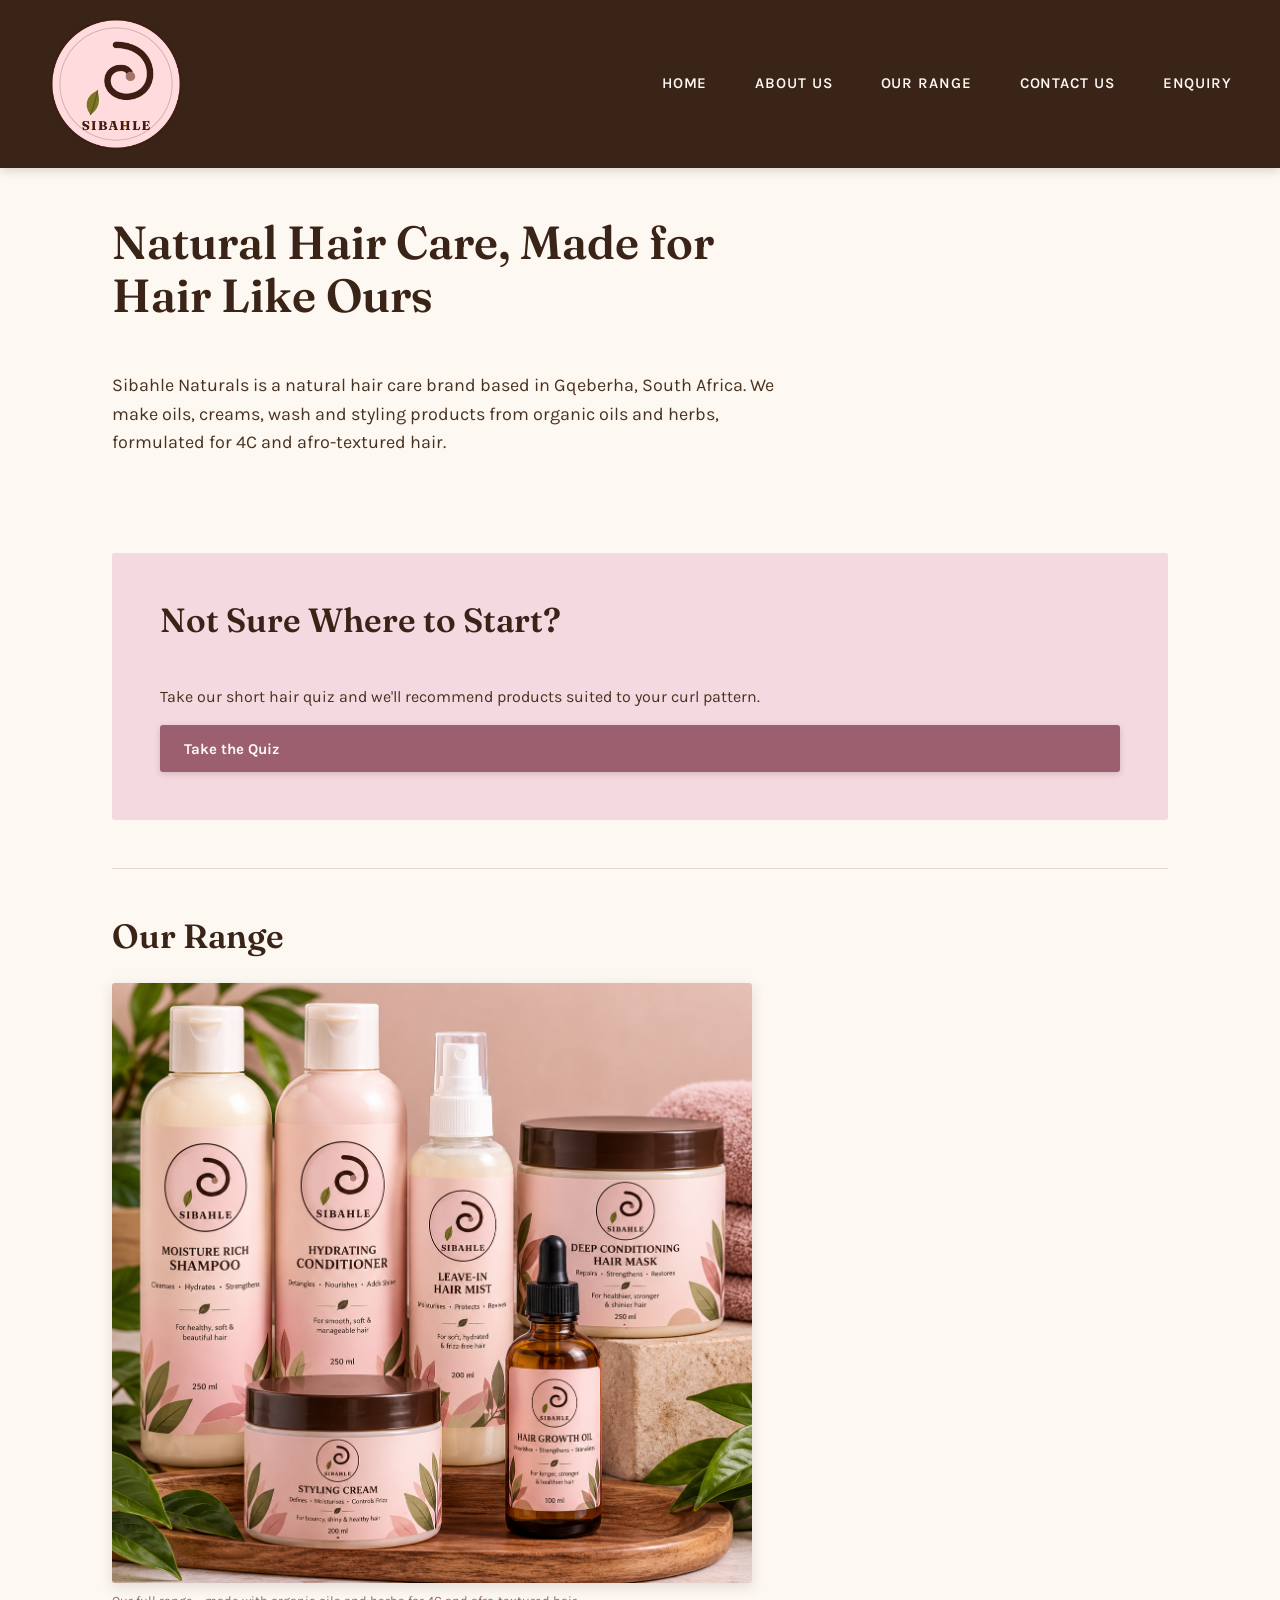
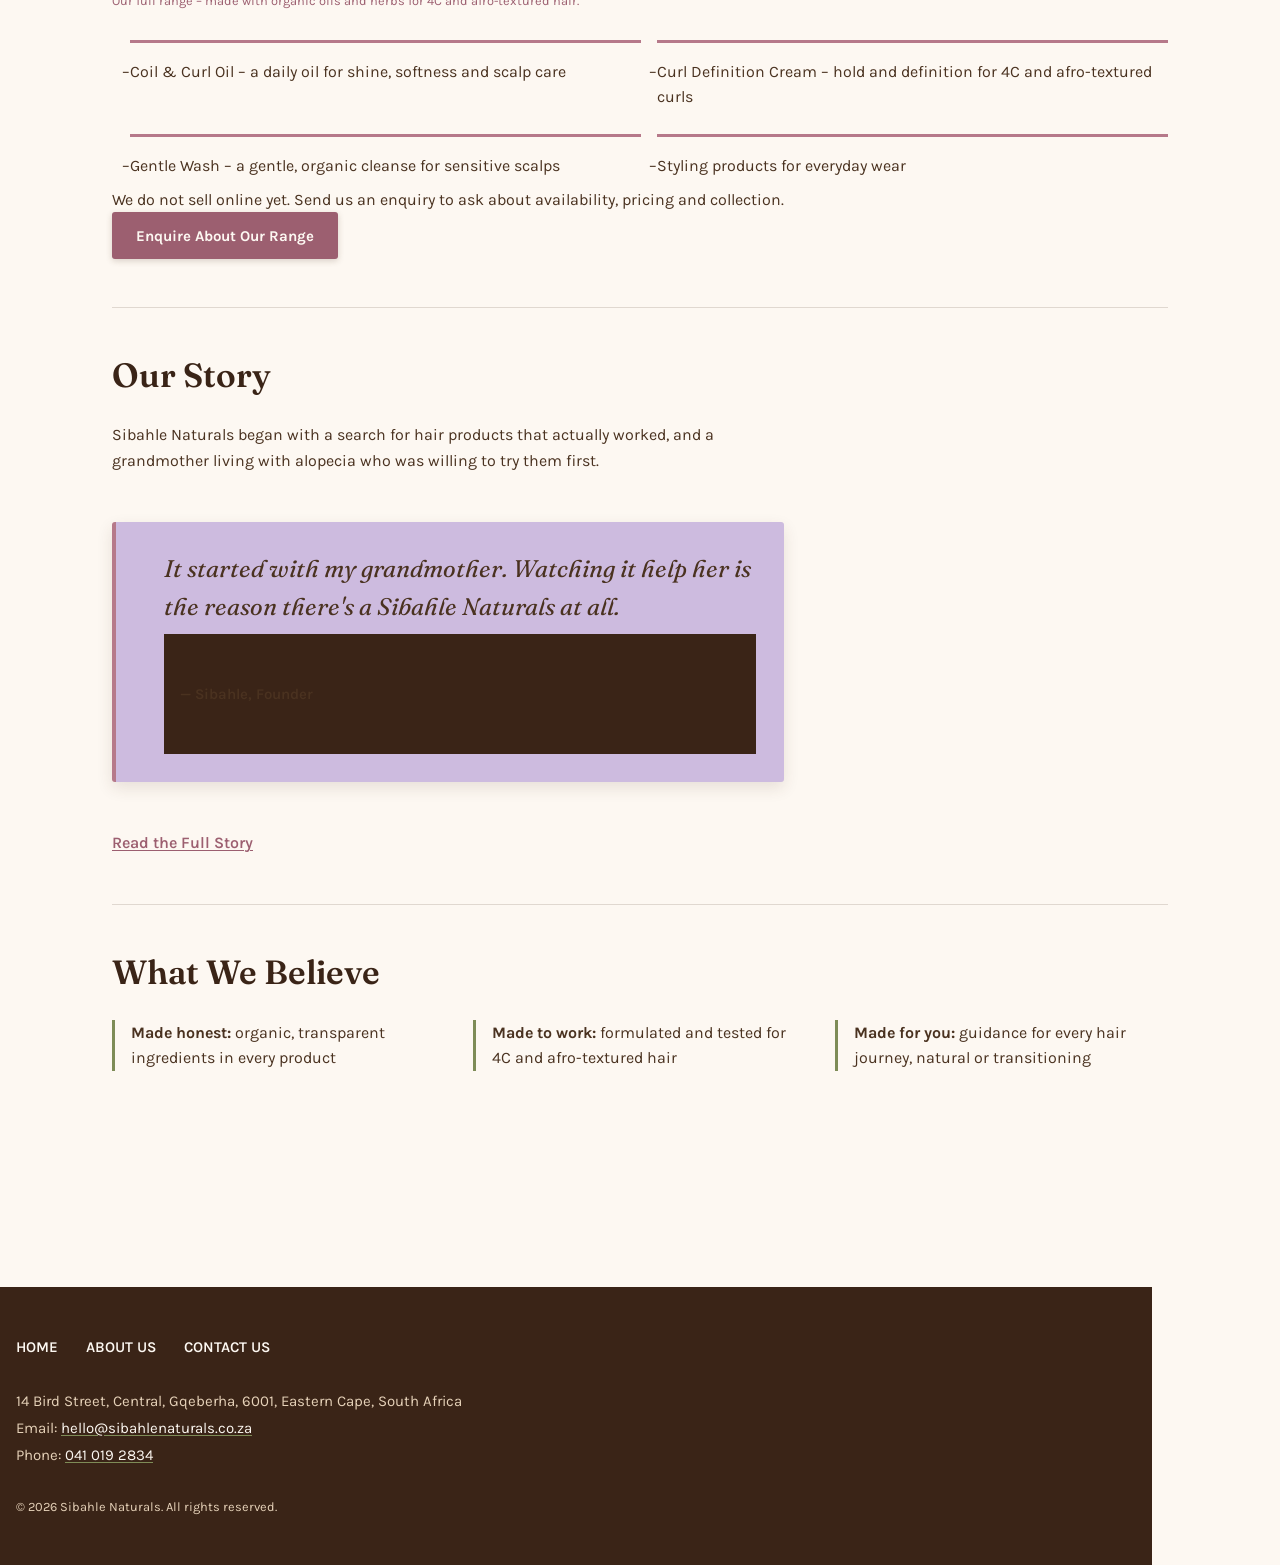
==== commit 8de8b818: "Fixed the assets folder" ====
--- a/index.html
+++ b/index.html
@@ -12,7 +12,7 @@
         <!--Logo-->
         <div class="logo">
     <a href="./index.html">
-        <img src="./assets/sibahle-naturals-icon.png" alt="Sibahle Naturals" width="150">
+        <img src="./Assets/sibahle-naturals-icon.png" alt="Sibahle Naturals" width="150">
     </a>
 </div>
         <!--Navigation Links-->
@@ -53,7 +53,7 @@
             <h2>Our Range</h2>
             <figure class="range-photo">
                 <img
-                    src="./assets/sibahle-naturals-products.png"
+                    src="./Assets/sibahle-naturals-products.png"
                     alt="Sibahle Naturals shampoo, conditioner, leave-in hair mist, deep conditioning mask, styling cream and hair growth oil arranged on a wooden tray">
                 <figcaption>Our full range &ndash; made with organic oils and herbs for 4C and afro-textured hair.</figcaption>
             </figure>
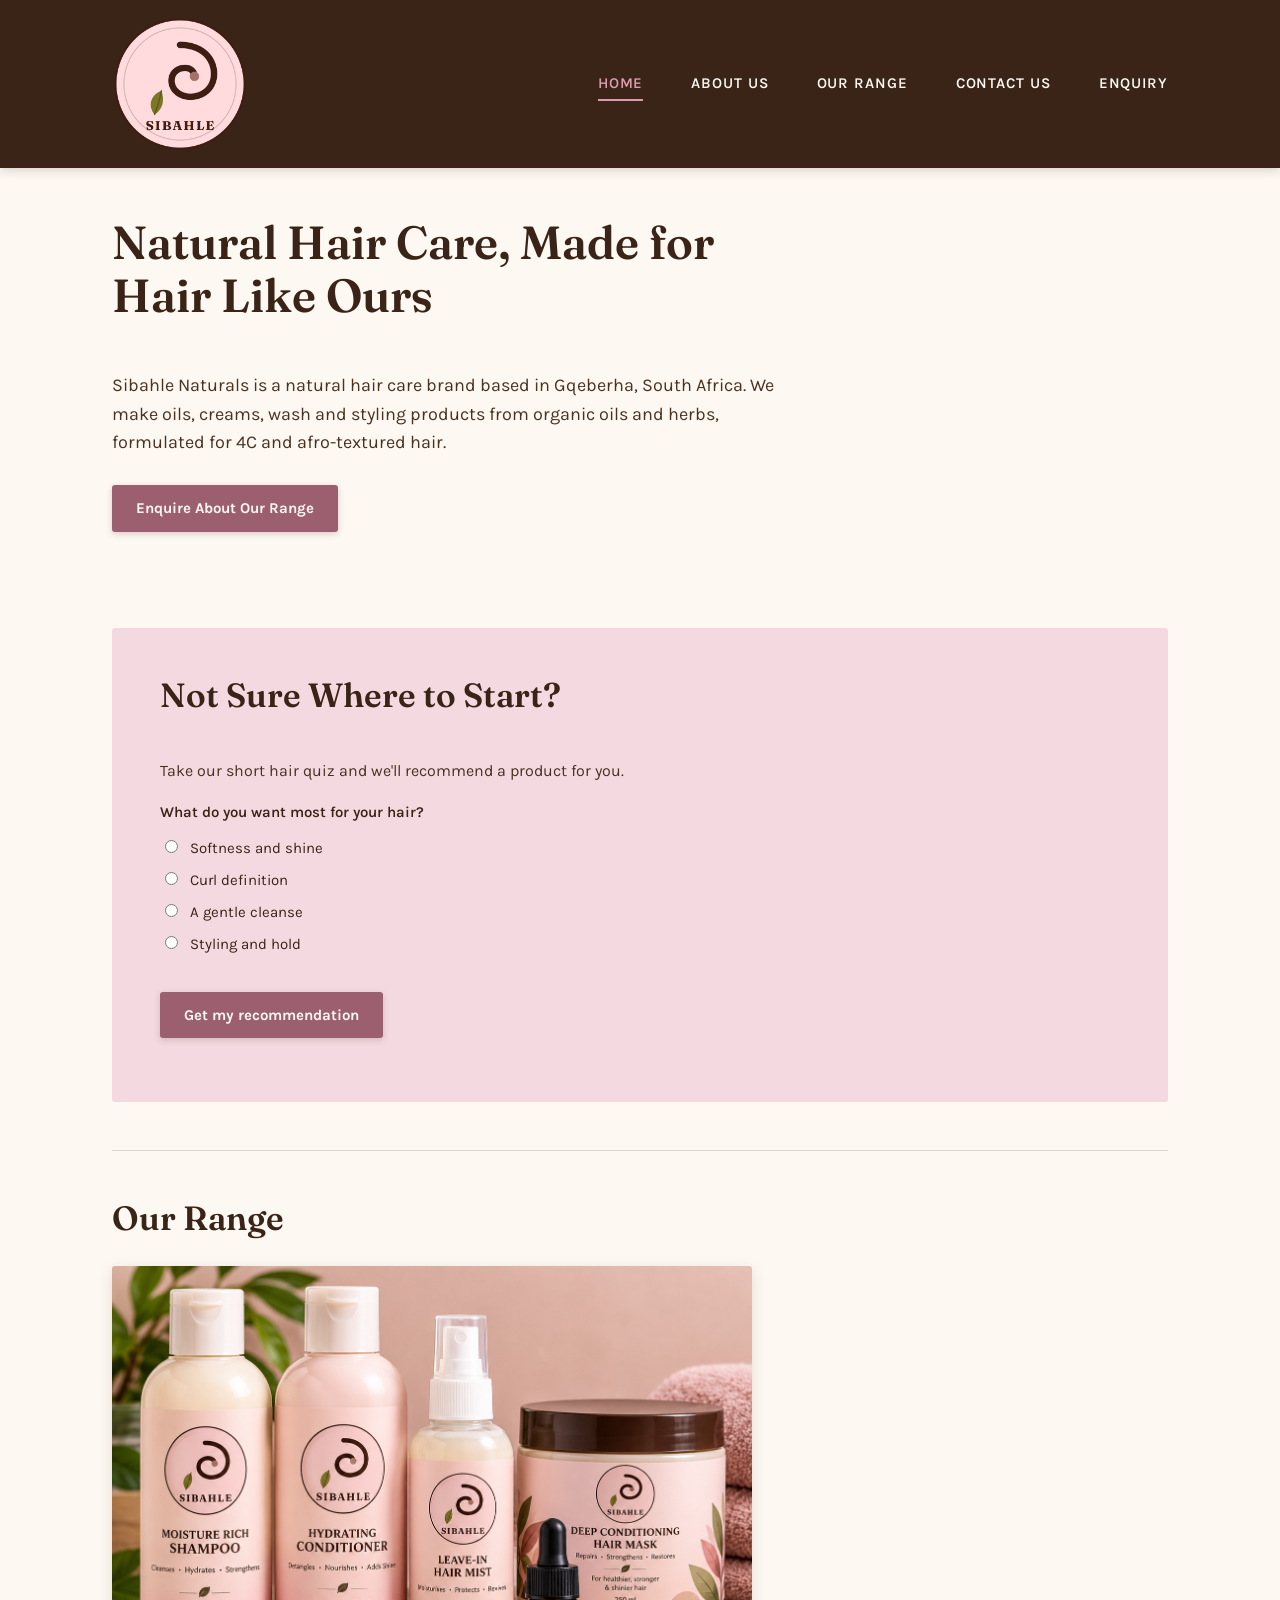
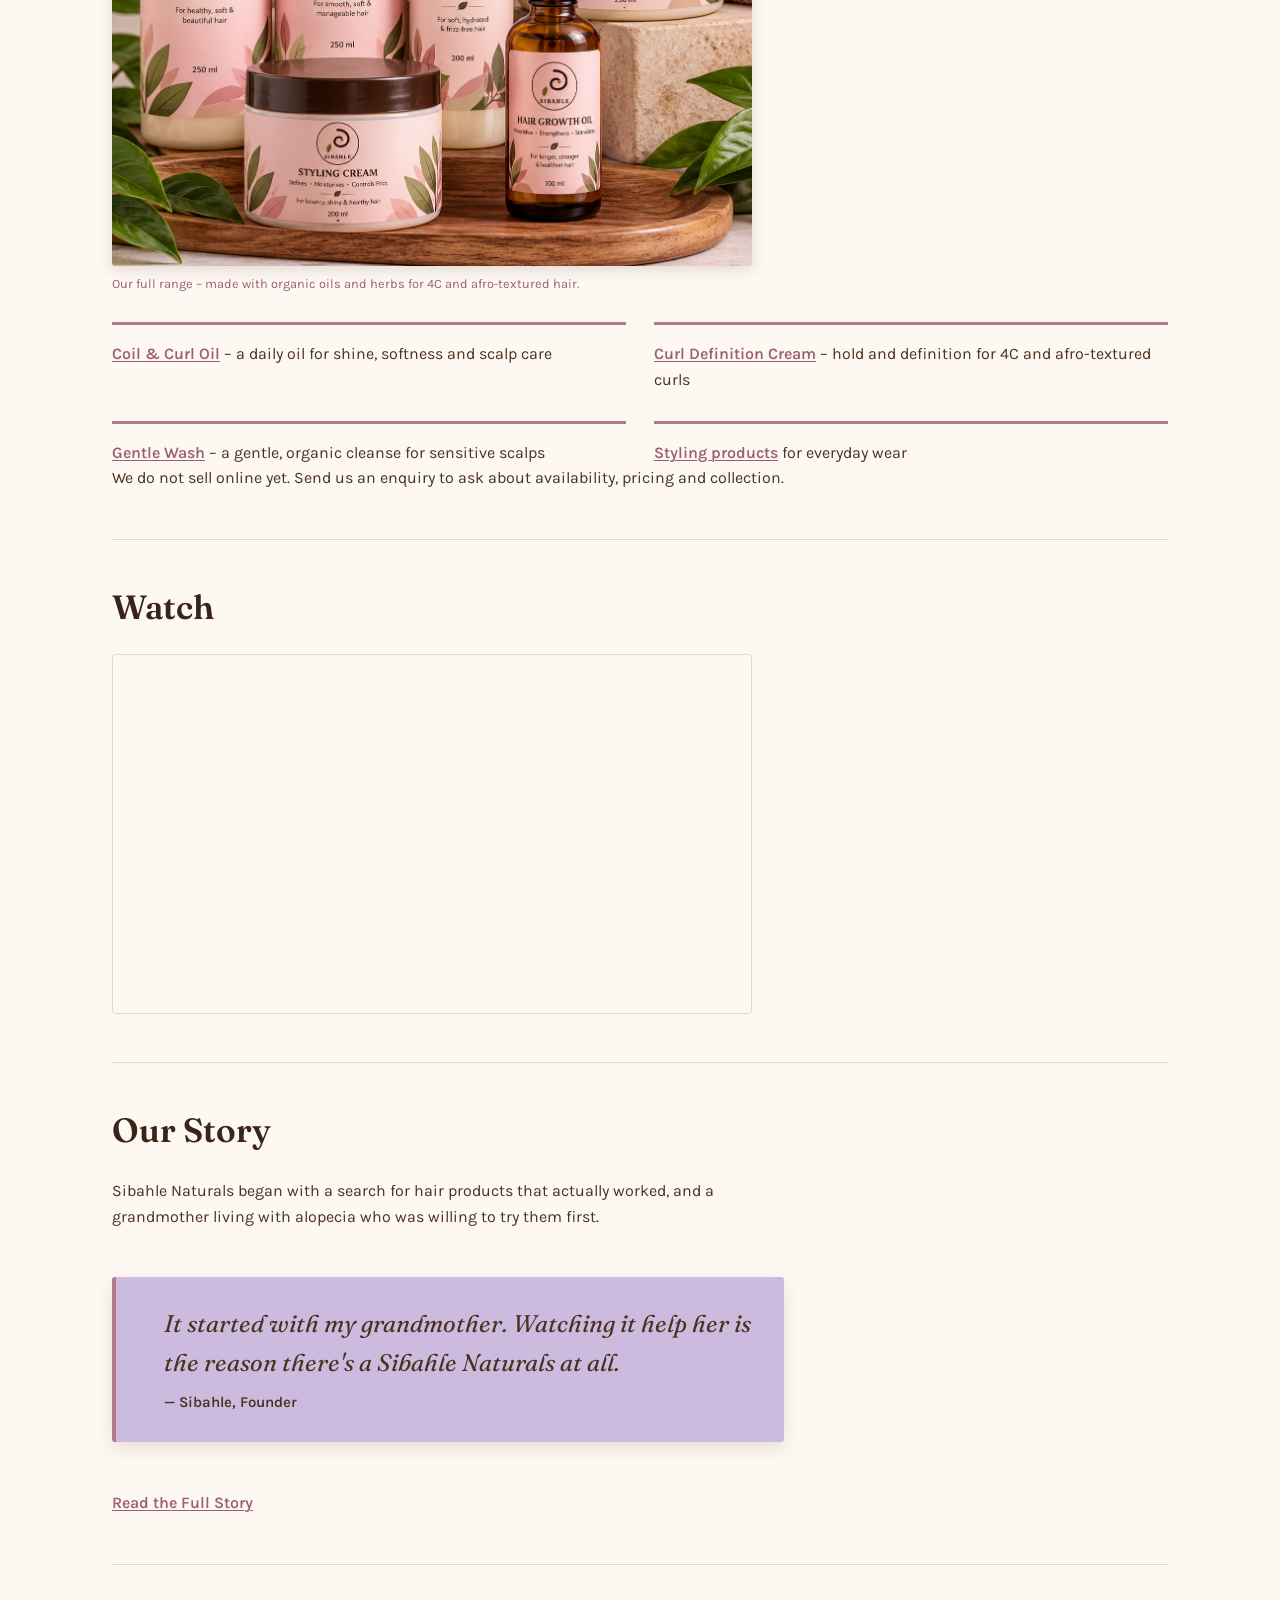
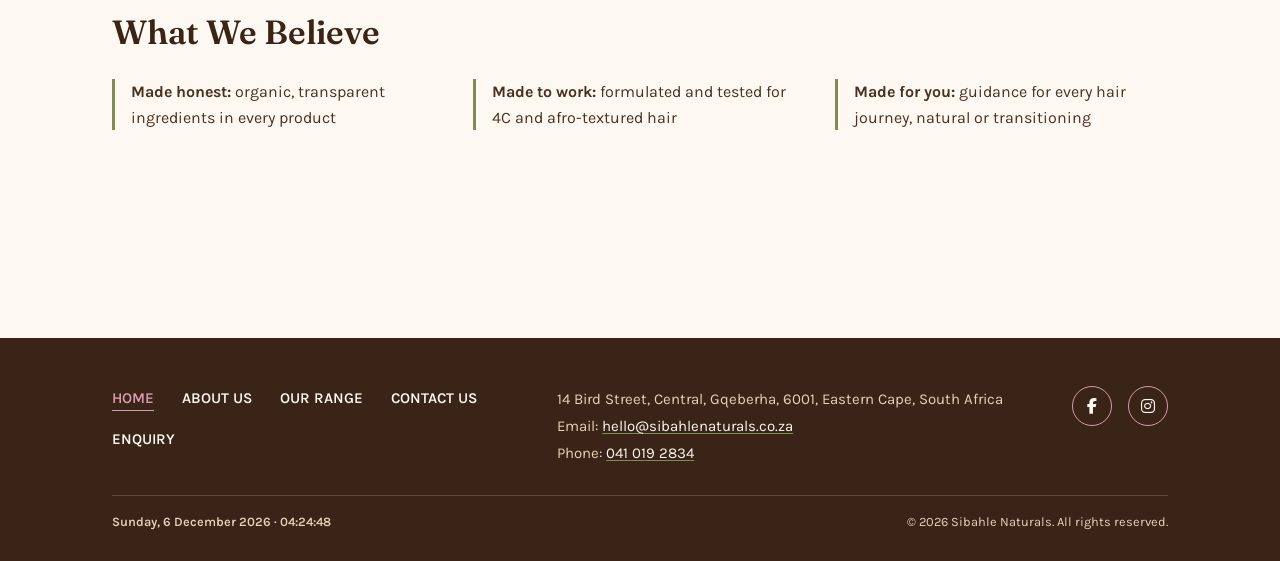
==== commit fad00a2c: "Added accordions,lightbox,scroll animation and the hamburger menu" ====
--- a/index.html
+++ b/index.html
@@ -3,21 +3,58 @@
 <head>
     <meta charset="UTF-8">
     <meta name="viewport" content="width=device-width, initial-scale=1.0">
-    <title>Home - Sibahle Naturals</title>
+    <title>Sibahle Naturals | Natural Hair Care for 4C &amp; Afro Hair in Gqeberha</title>
+    <meta name="description" content="Organic oils, creams, wash and styling products made in Gqeberha for 4C and afro-textured hair. Take our hair quiz or send an enquiry.">
+    <script>document.documentElement.classList.add('js');</script>
+    <link rel="preconnect" href="https://fonts.googleapis.com">
+    <link rel="preconnect" href="https://fonts.gstatic.com" crossorigin>
     <link rel="stylesheet" href="./css/style.css">
+    <!-- Local SEO: structured data so search engines can show the shop's details -->
+    <script type="application/ld+json">
+    {
+      "@context": "https://schema.org",
+      "@type": "HealthAndBeautyBusiness",
+      "name": "Sibahle Naturals",
+      "description": "Natural hair care products for 4C and afro-textured hair, made in Gqeberha.",
+      "telephone": "+27410192834",
+      "email": "hello@sibahlenaturals.co.za",
+      "address": {
+        "@type": "PostalAddress",
+        "streetAddress": "14 Bird Street, Central",
+        "addressLocality": "Gqeberha",
+        "postalCode": "6001",
+        "addressRegion": "Eastern Cape",
+        "addressCountry": "ZA"
+      },
+      "openingHoursSpecification": [
+        { "@type": "OpeningHoursSpecification", "dayOfWeek": ["Monday", "Tuesday", "Wednesday", "Thursday", "Friday"], "opens": "09:00", "closes": "17:00" },
+        { "@type": "OpeningHoursSpecification", "dayOfWeek": "Saturday", "opens": "09:00", "closes": "13:00" }
+      ]
+    }
+    </script>
+    <!-- Font Awesome icons (cdnjs) - reference in Harvard list -->
+    <link rel="stylesheet" href="https://cdnjs.cloudflare.com/ajax/libs/font-awesome/6.5.1/css/all.min.css" crossorigin="anonymous" referrerpolicy="no-referrer">
 </head>
 <body>
+    <a class="skip-link" href="#main">Skip to main content</a>
+
     <!--Header Section-->
     <header>
         <!--Logo-->
         <div class="logo">
-    <a href="./index.html">
-        <img src="./Assets/sibahle-naturals-icon.png" alt="Sibahle Naturals" width="150">
-    </a>
-</div>
+            <a href="./index.html">
+                <img src="./Assets/sibahle-naturals-icon.png" alt="Sibahle Naturals" width="150">
+            </a>
+        </div>
+        <!--Hamburger button (small screens)-->
+        <button class="hamburger" type="button" aria-label="Toggle menu" aria-expanded="false" aria-controls="primary-nav">
+            <span></span>
+            <span></span>
+            <span></span>
+        </button>
         <!--Navigation Links-->
-        <nav>
-            <a href="./index.html">HOME</a>
+        <nav class="nav-links" id="primary-nav" aria-label="Main">
+            <a href="./index.html" aria-current="page">HOME</a>
             <a href="./pages/about.html">ABOUT US</a>
             <a href="./pages/services.html">OUR RANGE</a>
             <a href="./pages/contact.html">CONTACT US</a>
@@ -26,7 +63,7 @@
     </header>
 
     <!--Main Section-->
-    <main>
+    <main id="main">
         <h1>Natural Hair Care, Made for Hair Like Ours</h1>
 
         <!--Introduction-->
@@ -36,38 +73,65 @@
                 South Africa. We make oils, creams, wash and styling products from
                 organic oils and herbs, formulated for 4C and afro-textured hair.
             </p>
+            <p class="cta"><a href="./pages/enquiry.html" class="button">Enquire About Our Range</a></p>
         </section>
 
-        <!--Hair Quiz Prompt-->
+        <!--Hair Quiz (JavaScript: js/quiz.js)-->
         <section id="hair-quiz">
             <h2>Not Sure Where to Start?</h2>
-            <p>
-                Take our short hair quiz and we'll recommend products suited to
-                your curl pattern.
-            </p>
-            <a href="./pages/enquiry.html" class="button">Take the Quiz</a>
+            <p>Take our short hair quiz and we'll recommend a product for you.</p>
+            <form id="quiz-form" novalidate>
+                <fieldset>
+                    <legend>What do you want most for your hair?</legend>
+                    <label class="choice"><input type="radio" name="goal" value="moisture"> Softness and shine</label>
+                    <label class="choice"><input type="radio" name="goal" value="definition"> Curl definition</label>
+                    <label class="choice"><input type="radio" name="goal" value="cleanse"> A gentle cleanse</label>
+                    <label class="choice"><input type="radio" name="goal" value="style"> Styling and hold</label>
+                </fieldset>
+                <button type="submit" class="button">Get my recommendation</button>
+                <p id="quiz-result" class="form-status" role="status"></p>
+            </form>
         </section>
 
         <!--Our Range-->
         <section id="our-range">
             <h2>Our Range</h2>
             <figure class="range-photo">
-                <img
-                    src="./Assets/sibahle-naturals-products.png"
-                    alt="Sibahle Naturals shampoo, conditioner, leave-in hair mist, deep conditioning mask, styling cream and hair growth oil arranged on a wooden tray">
+                <button type="button" class="lightbox-trigger">
+                    <img
+                        src="./Assets/sibahle-naturals-products.png"
+                        alt="Sibahle Naturals shampoo, conditioner, leave-in hair mist, deep conditioning mask, styling cream and hair growth oil arranged on a wooden tray"
+                        loading="lazy">
+                    <span class="visually-hidden">Click to enlarge</span>
+                </button>
                 <figcaption>Our full range &ndash; made with organic oils and herbs for 4C and afro-textured hair.</figcaption>
             </figure>
-            <ul>
-                <li>Coil &amp; Curl Oil &ndash; a daily oil for shine, softness and scalp care</li>
-                <li>Curl Definition Cream &ndash; hold and definition for 4C and afro-textured curls</li>
-                <li>Gentle Wash &ndash; a gentle, organic cleanse for sensitive scalps</li>
-                <li>Styling products for everyday wear</li>
+            <ul class="grid-list grid-list--range">
+                <li><a href="./pages/services.html?category=oils">Coil &amp; Curl Oil</a> &ndash; a daily oil for shine, softness and scalp care</li>
+                <li><a href="./pages/services.html?category=creams">Curl Definition Cream</a> &ndash; hold and definition for 4C and afro-textured curls</li>
+                <li><a href="./pages/services.html?category=wash">Gentle Wash</a> &ndash; a gentle, organic cleanse for sensitive scalps</li>
+                <li><a href="./pages/services.html?category=styling">Styling products</a> for everyday wear</li>
             </ul>
             <p>
                 We do not sell online yet. Send us an enquiry to ask about
                 availability, pricing and collection.
             </p>
-            <a href="./pages/enquiry.html" class="button">Enquire About Our Range</a>
+        </section>
+
+        <!--Video (YouTube embed)-->
+        <section id="video">
+            <h2>Watch</h2>
+            <!--Replace REPLACE_WITH_YOUTUBE_ID with the ID from your YouTube link
+                (the part after v= or after youtu.be/)-->
+            <div class="video-embed">
+                <iframe
+                    src="https://www.youtube-nocookie.com/embed/REPLACE_WITH_YOUTUBE_ID"
+                    title="Sibahle Naturals video"
+                    loading="lazy"
+                    allow="accelerometer; encrypted-media; picture-in-picture"
+                    referrerpolicy="strict-origin-when-cross-origin"
+                    allowfullscreen></iframe>
+            </div>
         </section>
 
         <!--Our Story Teaser-->
@@ -78,17 +142,19 @@
                 actually worked, and a grandmother living with alopecia who was
                 willing to try them first.
             </p>
-            <blockquote>
-                <p>It started with my grandmother. Watching it help her is the reason there's a Sibahle Naturals at all.</p>
-                <footer>&mdash; Sibahle, Founder</footer>
-            </blockquote>
-            <a href="./pages/about.html">Read the Full Story</a>
+            <figure class="quote">
+                <blockquote>
+                    <p>It started with my grandmother. Watching it help her is the reason there's a Sibahle Naturals at all.</p>
+                </blockquote>
+                <figcaption>&mdash; Sibahle, Founder</figcaption>
+            </figure>
+            <p><a href="./pages/about.html">Read the Full Story</a></p>
         </section>
 
         <!--What We Believe-->
         <section id="values">
             <h2>What We Believe</h2>
-            <ul>
+            <ul class="grid-list grid-list--values">
                 <li><strong>Made honest:</strong> organic, transparent ingredients in every product</li>
                 <li><strong>Made to work:</strong> formulated and tested for 4C and afro-textured hair</li>
                 <li><strong>Made for you:</strong> guidance for every hair journey, natural or transitioning</li>
@@ -98,17 +164,33 @@
 
     <!--Footer Section-->
     <footer>
-        <nav>
-            <a href="./index.html">HOME</a>
-            <a href="./pages/about.html">ABOUT US</a>
-            <a href="./pages/contact.html">CONTACT US</a>
-        </nav>
-        <address>
-            14 Bird Street, Central, Gqeberha, 6001, Eastern Cape, South Africa<br>
-            Email: <a href="mailto:hello@sibahlenaturals.co.za">hello@sibahlenaturals.co.za</a><br>
-            Phone: <a href="tel:0410192834">041 019 2834</a>
-        </address>
-        <p>&copy; 2026 Sibahle Naturals. All rights reserved.</p>
+        <div class="footer-top">
+            <nav class="footer-nav" aria-label="Footer">
+                <a href="./index.html" aria-current="page">HOME</a>
+                <a href="./pages/about.html">ABOUT US</a>
+                <a href="./pages/services.html">OUR RANGE</a>
+                <a href="./pages/contact.html">CONTACT US</a>
+                <a href="./pages/enquiry.html">ENQUIRY</a>
+            </nav>
+            <address>
+                14 Bird Street, Central, Gqeberha, 6001, Eastern Cape, South Africa<br>
+                Email: <a href="mailto:hello@sibahlenaturals.co.za">hello@sibahlenaturals.co.za</a><br>
+                Phone: <a href="tel:+27410192834">041 019 2834</a>
+            </address>
+            <!--Social links: replace with the real profile URLs-->
+            <div class="socials">
+                <a href="https://www.facebook.com/" target="_blank" rel="noopener" aria-label="Sibahle Naturals on Facebook (opens in a new tab)"><i class="fab fa-facebook-f" aria-hidden="true"></i></a>
+                <a href="https://www.instagram.com/" target="_blank" rel="noopener" aria-label="Sibahle Naturals on Instagram (opens in a new tab)"><i class="fab fa-instagram" aria-hidden="true"></i></a>
+            </div>
+        </div>
+        <div class="footer-bottom">
+            <!--Date stamp and live clock (filled by js/main.js)-->
+            <p class="timestamp"><span id="datestamp"></span> &middot; <span id="time"></span></p>
+            <p>&copy; 2026 Sibahle Naturals. All rights reserved.</p>
+        </div>
     </footer>
+
+    <script src="./js/main.js" defer></script>
+    <script src="./js/quiz.js" defer></script>
 </body>
 </html>
--- a/css/style.css
+++ b/css/style.css
@@ -1,6 +1,7 @@
 /* ==========================================================================
    Sibahle Naturals — Stylesheet
-   WEDE5020 POE Part 2: CSS Styling and Responsive Design
+   WEDE5020 POE Part 3: Enhancing Functionality and SEO
+   (Part 2 styling, refactored: duplicated code removed, footer rebuilt)
 
    Contents:
      1. Font import
@@ -8,56 +9,40 @@
      3. Reset
      4. Base / typography
      5. Layout helpers
-     6. Header & navigation
+     6. Header & navigation (incl. hamburger menu)
      7. Footer
-     8. Buttons, links, form controls
-     9. Home page
-     10. About page
-     11. Our Range (services) page
-     12. Contact page
-     13. Enquiry page
-     14. Responsive images & embeds
-     15. Media queries (tablet / desktop)
-     16. Accessibility & motion
+     8. Buttons & form controls
+     9. Components: quote, lists, cards, accordion, lightbox, form feedback
+    10. Page-specific: home, our range, contact
+    11. Responsive images & embeds (map, video)
+    12. Media queries (tablet / desktop)
+    13. Accessibility & motion
    ========================================================================== */
 
-/* --------------------------------------------------------------------------
-   1. Font import
-   The Part 1 proposal calls for "a warm, rounded serif or display font for
-   headings, paired with a clean, legible sans-serif for body text and
-   product details." Fraunces (headings) is a soft, rounded-terminal display
-   serif; Karla (body) is a plain, humanist sans that stays legible at small
-   sizes for ingredient lists and FAQs.
-   -------------------------------------------------------------------------- */
 @import url("https://fonts.googleapis.com/css2?family=Fraunces:ital,opsz,wght@0,9..144,400;0,9..144,500;0,9..144,600;1,9..144,500&family=Karla:wght@400;500;600;700&display=swap");
 
-/* --------------------------------------------------------------------------
-   2. Custom properties
-   -------------------------------------------------------------------------- */
 :root {
-  /* Colour: the palette from the Part 1 proposal — sand and baby pink as
-     light backgrounds; chocolate/espresso for text, logo and footer, used
-     sparingly to ground the palette; mauve/dusty rose as the primary
-     call-to-action accent; olive/meadow as a secondary accent; and a soft
-     lilac spent in one place only (the founder quote) as the feminine
-     accent touch, per the proposal's own guidance to use it sparingly. */
-  --espresso: #4a3220;        /* headings & body text */
-  --espresso-dark: #3a2417;   /* header/footer background */
-  --espresso-darker: #2a1810; /* hover/active state on dark surfaces */
-  --mauve: #b6798a;           /* dusty rose — text links, focus rings */
-  --mauve-dark: #9c5f70;      /* button background (meets AA contrast on ivory text) */
-  --mauve-darker: #7f4a5a;    /* button hover/active state */
-  --mauve-light: #d99cae;     /* mauve accent on the dark header/footer (AA contrast) */
-  --olive: #7e8c57;           /* secondary accent — dividers, values list */
-  --lilac: #cdbbdf;           /* sparing feminine accent — founder quote only */
-  --ivory: #fdf8f2;           /* base page background (kept light for contrast) */
-  --sand: #e6d2b9;            /* section tint 1 — as specified in the proposal */
-  --pink: #f4d9e0;            /* section tint 2 — baby pink, as specified */
-  --sand-dark: #cdb28c;       /* borders/dividers on sand */
+  --espresso: #4a3220;
+  --espresso-dark: #3a2417;
+  --espresso-darker: #2a1810;
+  --mauve: #b6798a;
+  --mauve-dark: #9c5f70;
+  --mauve-darker: #7f4a5a;
+  --mauve-light: #d99cae;
+  --olive: #7e8c57;
+  --lilac: #cdbbdf;
+  --ivory: #fdf8f2;
+  --sand: #e6d2b9;
+  --pink: #f4d9e0;
+  --sand-dark: #cdb28c;
   --white: #ffffff;
+  --error: #b00020;
   --line: rgba(74, 50, 32, 0.16);
-
-  /* Type */
+  --line-light: rgba(253, 248, 242, 0.16);
+
+  --shadow-card: 0 4px 14px rgba(74, 50, 32, 0.14);
+  --shadow-hover: 0 6px 16px rgba(74, 50, 32, 0.12);
+
   --font-heading: "Fraunces", "Iowan Old Style", Georgia, serif;
   --font-body: "Karla", "Segoe UI", Helvetica, Arial, sans-serif;
 
@@ -69,22 +54,19 @@
   --text-xl: clamp(1.6rem, 1.3rem + 1.4vw, 2.1rem);
   --text-2xl: clamp(2rem, 1.5rem + 2.4vw, 2.9rem);
 
-  /* Spacing scale, used for section rhythm */
   --space-xs: 0.5rem;
   --space-sm: 1rem;
   --space-md: 1.75rem;
   --space-lg: 3rem;
   --space-xl: 5rem;
 
-  /* Layout */
   --content-width: 72rem;
-  --text-measure: 42rem; /* ~65ch reading width for prose */
+  --text-measure: 42rem;
   --radius: 3px;
-}
-
-/* --------------------------------------------------------------------------
-   3. Reset
-   -------------------------------------------------------------------------- */
+  --gutter: var(--space-sm);
+}
+
+/* Reset */
 *,
 *::before,
 *::after {
@@ -119,9 +101,7 @@
   font: inherit;
 }
 
-/* --------------------------------------------------------------------------
-   4. Base / typography
-   -------------------------------------------------------------------------- */
+/* Base / typography */
 body {
   font-family: var(--font-body);
   font-size: var(--text-base);
@@ -181,33 +161,11 @@
   color: var(--espresso-darker);
 }
 
-/* The founder quote is the one place the proposal's lilac accent is spent —
-   "used sparingly... e.g. on one product highlight" — so it stays unique
-   to this element rather than reappearing across the site. */
-blockquote {
-  background-color: var(--lilac);
-  border-left: 4px solid var(--mauve);
-  border-radius: var(--radius);
-  box-shadow: 0 6px 16px rgba(74, 50, 32, 0.12);
-  padding: var(--space-md) var(--space-md) var(--space-md) var(--space-lg);
-  margin: var(--space-lg) 0;
-  max-width: var(--text-measure);
-  font-family: var(--font-heading);
-  font-style: italic;
-  font-size: var(--text-lg);
-  color: var(--espresso);
-}
-
-blockquote footer {
-  margin-top: var(--space-xs);
-  font-family: var(--font-body);
-  font-style: normal;
-  font-size: var(--text-sm);
-  font-weight: 600;
-  color: var(--espresso);
-}
-
-/* Standard content lists (not the product grids, styled separately) */
+main ul:not([class]) {
+  list-style: "\2013" outside;
+  padding-left: 1.1em;
+}
+
 main ul:not([class]) li,
 main ol li {
   margin-left: 1.1em;
@@ -215,40 +173,19 @@
   max-width: var(--text-measure);
 }
 
-main ul:not([class]) {
-  list-style: "\2013" outside; /* en dash bullet, consistent with the brand's use of &ndash; in copy */
-  padding-left: 1.1em;
-}
-
-dl {
-  max-width: var(--text-measure);
-}
-
-dt {
-  font-family: var(--font-heading);
-  font-weight: 600;
-  color: var(--espresso-dark);
-  margin-top: var(--space-md);
-}
-
-dd {
-  margin-top: var(--space-xs);
-}
-
-/* --------------------------------------------------------------------------
-   5. Layout helpers
-   -------------------------------------------------------------------------- */
+/* Layout helpers */
 header,
 footer {
   background-color: var(--espresso-dark);
   color: var(--ivory);
+  padding-inline: calc(var(--gutter) + max(0px, (100% - var(--content-width)) / 2));
 }
 
 main {
   display: block;
   max-width: var(--content-width);
   margin: 0 auto;
-  padding: var(--space-lg) var(--space-sm) var(--space-xl);
+  padding: var(--space-lg) var(--gutter) var(--space-xl);
 }
 
 main > h1 {
@@ -269,18 +206,14 @@
   margin-bottom: var(--space-md);
 }
 
-/* --------------------------------------------------------------------------
-   6. Header & navigation
-   Mobile-first: below 600px the nav stacks as full-width rows (easier to
-   tap than a wrapped row of small links); from 600px up it becomes the
-   usual horizontal row (see the tablet media query in section 15).
-   -------------------------------------------------------------------------- */
+/* Header & navigation */
 header {
   display: flex;
-  flex-direction: column;
-  align-items: flex-start;
+  flex-wrap: wrap;
+  align-items: center;
+  justify-content: space-between;
   gap: var(--space-sm);
-  padding: var(--space-sm) var(--space-sm);
+  padding-block: var(--space-sm);
   position: sticky;
   top: 0;
   z-index: 10;
@@ -296,25 +229,23 @@
   display: flex;
   flex-direction: column;
   width: 100%;
-  gap: 0;
 }
 
 header nav a {
   display: block;
-  width: 100%;
-  font-family: var(--font-body);
   font-size: var(--text-sm);
   font-weight: 600;
   letter-spacing: 0.06em;
   text-decoration: none;
   color: var(--ivory);
   padding: var(--space-sm) 0;
-  border-bottom: 1px solid rgba(253, 248, 242, 0.16);
+  border-bottom: 1px solid var(--line-light);
   transition: border-color 0.15s ease, color 0.15s ease, background-color 0.15s ease;
 }
 
 header nav a:hover,
-header nav a:focus-visible {
+header nav a:focus-visible,
+header nav a[aria-current="page"] {
   color: var(--mauve-light);
   border-bottom-color: var(--mauve-light);
 }
@@ -324,28 +255,65 @@
   color: var(--mauve-light);
 }
 
-/* --------------------------------------------------------------------------
-   7. Footer
-   -------------------------------------------------------------------------- */
+.hamburger {
+  display: none;
+  flex-direction: column;
+  padding: 0.5rem;
+  background: none;
+  border: 0;
+  cursor: pointer;
+}
+
+.js .hamburger {
+  display: flex;
+}
+
+.hamburger span {
+  display: block;
+  width: 25px;
+  height: 3px;
+  margin: 4px 0;
+  background: var(--ivory);
+  border-radius: 5px;
+  transition: transform 0.4s ease, opacity 0.4s ease;
+}
+
+.hamburger.active span:nth-child(1) { transform: translateY(11px) rotate(45deg); }
+.hamburger.active span:nth-child(2) { opacity: 0; }
+.hamburger.active span:nth-child(3) { transform: translateY(-11px) rotate(-45deg); }
+
+.js header nav {
+  display: none;
+}
+
+.js header nav.active {
+  display: flex;
+}
+
+/* Footer */
 footer {
-  padding: var(--space-lg) var(--space-sm);
+  padding-block: var(--space-lg) var(--space-md);
   margin-top: var(--space-xl);
 }
 
-footer .footer-inner,
-footer {
-  max-width: var(--content-width);
-}
-
-footer nav {
+.footer-top {
+  display: grid;
+  gap: var(--space-md);
+}
+
+footer p {
+  max-width: none;
+  font-size: var(--text-xs);
+  color: var(--sand);
+}
+
+.footer-nav {
   display: flex;
   flex-wrap: wrap;
   gap: var(--space-sm) var(--space-md);
-  margin: 0 auto var(--space-md);
-  max-width: var(--content-width);
-}
-
-footer nav a {
+}
+
+.footer-nav a {
   color: var(--ivory);
   font-weight: 600;
   font-size: var(--text-sm);
@@ -353,16 +321,15 @@
   border-bottom: 1px solid transparent;
 }
 
-footer nav a:hover,
-footer nav a:focus-visible {
+.footer-nav a:hover,
+.footer-nav a:focus-visible,
+.footer-nav a[aria-current="page"] {
   border-bottom-color: var(--mauve-light);
   color: var(--mauve-light);
 }
 
 footer address {
   font-style: normal;
-  max-width: var(--content-width);
-  margin: 0 auto;
   font-size: var(--text-sm);
   line-height: 1.8;
   color: var(--sand);
@@ -374,20 +341,48 @@
   text-decoration-color: var(--olive);
 }
 
-footer p {
-  max-width: var(--content-width);
-  margin: var(--space-md) auto 0;
-  font-size: var(--text-xs);
-  color: var(--sand);
-}
-
-/* --------------------------------------------------------------------------
-   8. Buttons, links, form controls
-   -------------------------------------------------------------------------- */
-/* Mauve is the proposal's primary call-to-action accent, so it carries
-   every button and button-styled link on the site. --mauve-dark (rather
-   than the lighter --mauve used for text links) is the resting background
-   here, since it clears WCAG AA contrast for the bold ivory label text. */
+.socials {
+  display: flex;
+  gap: var(--space-sm);
+}
+
+.socials a {
+  display: inline-flex;
+  align-items: center;
+  justify-content: center;
+  width: 2.5rem;
+  height: 2.5rem;
+  color: var(--ivory);
+  text-decoration: none;
+  border: 1px solid var(--mauve-light);
+  border-radius: 50%;
+  transition: color 0.15s ease, border-color 0.15s ease;
+}
+
+.socials a:hover,
+.socials a:focus-visible {
+  color: var(--mauve-light);
+}
+
+.footer-bottom {
+  display: flex;
+  flex-wrap: wrap;
+  justify-content: space-between;
+  gap: var(--space-xs) var(--space-md);
+  margin-top: var(--space-md);
+  padding-top: var(--space-sm);
+  border-top: 1px solid var(--line-light);
+}
+
+.footer-bottom p {
+  margin: 0;
+}
+
+footer p.timestamp {
+  font-weight: 600;
+}
+
+/* Buttons & form controls */
 .button,
 button[type="submit"] {
   display: inline-block;
@@ -420,13 +415,21 @@
   transform: translateY(1px);
 }
 
-label {
+label,
+legend {
   display: block;
+  padding: 0;
   font-weight: 600;
   font-size: var(--text-sm);
   color: var(--espresso-dark);
   margin-top: var(--space-md);
   margin-bottom: var(--space-xs);
+}
+
+fieldset {
+  margin: 0;
+  padding: 0;
+  border: 0;
 }
 
 input,
@@ -445,30 +448,393 @@
 
 textarea {
   max-width: var(--text-measure);
+  min-height: 8rem;
   resize: vertical;
 }
 
-input:focus-visible,
-select:focus-visible,
-textarea:focus-visible {
-  outline: 2px solid var(--mauve);
-  outline-offset: 1px;
-  border-color: var(--mauve);
+input[type="radio"] {
+  width: auto;
+  margin-right: 0.5rem;
+}
+
+.choice {
+  margin-top: 0.25rem;
+  font-weight: 400;
 }
 
 form button[type="submit"] {
   margin-top: var(--space-md);
 }
 
-/* --------------------------------------------------------------------------
-   9. Home page
-   -------------------------------------------------------------------------- */
+/* Components */
+figure.quote {
+  background-color: var(--lilac);
+  border-left: 4px solid var(--mauve);
+  border-radius: var(--radius);
+  box-shadow: var(--shadow-hover);
+  padding: var(--space-md) var(--space-md) var(--space-md) var(--space-lg);
+  margin: var(--space-lg) 0;
+  max-width: var(--text-measure);
+  font-family: var(--font-heading);
+  font-style: italic;
+  font-size: var(--text-lg);
+  color: var(--espresso);
+}
+
+figure.quote figcaption {
+  margin-top: var(--space-xs);
+  font-family: var(--font-body);
+  font-style: normal;
+  font-size: var(--text-sm);
+  font-weight: 600;
+}
+
+.grid-list {
+  list-style: none;
+  display: grid;
+  gap: var(--space-md);
+  grid-template-columns: 1fr;
+  margin-top: var(--space-md);
+}
+
+.grid-list--range li {
+  border-top: 3px solid var(--mauve);
+  padding-top: var(--space-sm);
+}
+
+.grid-list--values li {
+  border-left: 3px solid var(--olive);
+  padding-left: var(--space-sm);
+}
+
+.photo-grid {
+  display: grid;
+  gap: var(--space-md);
+  grid-template-columns: 1fr;
+  margin-top: var(--space-md);
+}
+
+.range-photo {
+  margin-top: var(--space-md);
+  max-width: 40rem;
+}
+
+.range-photo img,
+.photo-grid img {
+  width: 100%;
+  border-radius: var(--radius);
+  box-shadow: var(--shadow-card);
+}
+
+.photo-grid img {
+  aspect-ratio: 4 / 5;
+  object-fit: cover;
+}
+
+.range-photo figcaption,
+.photo-grid figcaption {
+  margin-top: var(--space-xs);
+  font-size: var(--text-xs);
+  color: var(--mauve-dark);
+}
+
+.product {
+  background-color: var(--white);
+  border-top: 3px solid var(--mauve);
+  padding: var(--space-md);
+  max-width: var(--text-measure);
+  transition: transform 0.2s ease, box-shadow 0.2s ease;
+}
+
+.product:hover {
+  transform: translateY(-3px);
+  box-shadow: var(--shadow-hover);
+}
+
+.product p {
+  margin-bottom: var(--space-sm);
+}
+
+.product .price {
+  margin-bottom: var(--space-xs);
+}
+
+/* Accordion */
+.accordion-heading {
+  margin: var(--space-xs) 0 0;
+  font-size: 1rem;
+  font-style: normal;
+  line-height: 1.2;
+}
+
+.accordion {
+  position: relative;
+  display: block;
+  width: 100%;
+  padding: 0.9rem 3rem 0.9rem 1rem;
+  background-color: var(--sand);
+  color: var(--espresso-dark);
+  font-family: var(--font-heading);
+  font-size: var(--text-md);
+  font-weight: 600;
+  text-align: left;
+  border: 0;
+  border-radius: var(--radius);
+  cursor: pointer;
+  transition: background-color 0.15s ease;
+}
+
+.accordion:hover {
+  background-color: var(--sand-dark);
+}
+
+.accordion::after {
+  content: "";
+  position: absolute;
+  right: 1.25rem;
+  top: 50%;
+  width: 0.6rem;
+  height: 0.6rem;
+  border-right: 3px solid currentColor;
+  border-bottom: 3px solid currentColor;
+  transform: translateY(-70%) rotate(45deg);
+  transition: transform 0.2s ease;
+}
+
+.accordion[aria-expanded="true"] {
+  border-radius: var(--radius) var(--radius) 0 0;
+}
+
+.accordion[aria-expanded="true"]::after {
+  transform: translateY(-30%) rotate(-135deg);
+}
+
+.panel {
+  padding: var(--space-xs) var(--space-md) var(--space-md);
+  background-color: var(--white);
+  border: 1px solid var(--sand);
+  border-top: 0;
+  border-radius: 0 0 var(--radius) var(--radius);
+}
+
+.panel[hidden] {
+  display: none;
+}
+
+.panel > :first-child {
+  margin-top: var(--space-sm);
+}
+
+/* Lightbox */
+.lightbox-trigger {
+  display: block;
+  width: 100%;
+  padding: 0;
+  background: none;
+  border: 0;
+  cursor: zoom-in;
+}
+
+dialog.lightbox {
+  max-width: min(92vw, 60rem);
+  max-height: 92vh;
+  padding: var(--space-sm);
+  background-color: var(--espresso-darker);
+  color: var(--ivory);
+  border: 0;
+  border-radius: var(--radius);
+  overflow: auto;
+}
+
+dialog.lightbox::backdrop {
+  background: rgba(42, 24, 16, 0.85);
+}
+
+dialog.lightbox img {
+  max-height: 76vh;
+  width: auto;
+  margin: 0 auto;
+  border-radius: var(--radius);
+}
+
+.lightbox-caption {
+  margin: var(--space-xs) auto 0;
+  text-align: center;
+  font-size: var(--text-sm);
+}
+
+.lightbox-close {
+  position: absolute;
+  top: 0.5rem;
+  right: 0.5rem;
+  width: 2.5rem;
+  height: 2.5rem;
+  background: var(--espresso-darker);
+  color: var(--ivory);
+  font-size: 1.5rem;
+  line-height: 1;
+  border: 2px solid var(--ivory);
+  border-radius: 50%;
+  cursor: pointer;
+}
+
+/* Form feedback */
+.form-card {
+  max-width: 30rem;
+  margin-top: var(--space-md);
+}
+
+.error {
+  display: block;
+  min-height: 1.4em;
+  margin-top: 0.25rem;
+  color: var(--error);
+  font-size: var(--text-sm);
+  font-weight: 600;
+}
+
+[aria-invalid="true"] {
+  border-color: var(--error);
+  border-width: 2px;
+}
+
+.form-status {
+  margin-top: var(--space-sm);
+  font-weight: 600;
+}
+
+.form-status.success {
+  padding: 0.75rem 1rem;
+  background-color: rgba(126, 140, 87, 0.18);
+  border-left: 4px solid var(--olive);
+  border-radius: var(--radius);
+}
+
+.form-status.failure {
+  color: var(--error);
+}
+
+.form-status .reply-heading {
+  font-weight: 700;
+}
+
+.form-status.pending {
+  font-style: italic;
+}
+
+.form-note {
+  font-size: var(--text-sm);
+  font-weight: 400;
+}
+
+/* Range page controls and product grid */
+.range-controls {
+  display: grid;
+  gap: var(--space-sm);
+  margin-bottom: var(--space-md);
+}
+
+.range-controls label {
+  margin-top: 0;
+}
+
+.range-controls input,
+.range-controls select {
+  max-width: none;
+}
+
+.product-grid {
+  display: grid;
+  gap: var(--space-md);
+  grid-template-columns: 1fr;
+  margin-top: var(--space-md);
+}
+
+.product-grid .product {
+  max-width: none;
+}
+
+.product-category {
+  margin-bottom: var(--space-xs);
+  font-size: var(--text-xs);
+  font-weight: 700;
+  letter-spacing: 0.08em;
+  text-transform: uppercase;
+  color: var(--mauve-dark);
+}
+
+.product-meta {
+  display: flex;
+  flex-wrap: wrap;
+  align-items: baseline;
+  gap: var(--space-xs) var(--space-sm);
+}
+
+.price {
+  font-family: var(--font-heading);
+  font-size: var(--text-lg);
+  font-weight: 600;
+  color: var(--espresso-dark);
+}
+
+.size-list {
+  list-style: none;
+  margin-bottom: var(--space-sm);
+}
+
+.size-list li {
+  display: flex;
+  flex-wrap: wrap;
+  justify-content: space-between;
+  gap: 0 var(--space-sm);
+  padding: 0.35em 0;
+  border-bottom: 1px solid var(--line);
+}
+
+.stock {
+  font-size: var(--text-sm);
+  font-weight: 600;
+  color: #5c6b3a;
+}
+
+.stock--low-stock {
+  color: #8a5a14;
+}
+
+.stock--out-of-stock {
+  color: var(--error);
+}
+
+/* Scroll animation */
+.js .reveal {
+  opacity: 0;
+  transform: translateY(14px);
+  transition: opacity 0.6s ease, transform 0.6s ease;
+}
+
+.js .reveal.in-view {
+  opacity: 1;
+  transform: none;
+}
+
+@media print {
+  .js .reveal {
+    opacity: 1;
+    transform: none;
+  }
+}
+
+/* Page-specific */
 #introduction {
   padding-top: 0;
 }
 
 #introduction p {
   font-size: var(--text-md);
+}
+
+.cta {
+  margin-top: var(--space-md);
 }
 
 #hair-quiz {
@@ -481,148 +847,33 @@
   gap: var(--space-sm);
 }
 
-#our-range ul {
-  display: grid;
-  gap: var(--space-sm);
-  grid-template-columns: 1fr;
-  margin-top: var(--space-md);
-}
-
-#our-range li {
-  border-top: 3px solid var(--mauve);
-  padding-top: var(--space-sm);
-  max-width: none !important;
-  margin-left: 0 !important;
-}
-
-#our-story blockquote {
-  margin-top: var(--space-lg);
-}
-
-.range-photo {
-  margin-top: var(--space-md);
-  max-width: 40rem;
-}
-
-.range-photo img {
-  border-radius: var(--radius);
-  box-shadow: 0 4px 14px rgba(74, 50, 32, 0.14);
-  width: 100%;
-}
-
-.range-photo figcaption {
-  margin-top: var(--space-xs);
-  font-size: var(--text-xs);
-  color: var(--mauve-dark);
-}
-
-#values ul,
-#target-audience ul {
+.contact-list {
   list-style: none;
-  padding-left: 0;
-  display: grid;
-  gap: var(--space-md);
-  grid-template-columns: 1fr;
-  margin-top: var(--space-md);
-}
-
-#values li {
-  border-left: 3px solid var(--olive);
-  padding-left: var(--space-sm);
-  max-width: none !important;
-  margin-left: 0 !important;
-}
-
-#target-audience li {
-  max-width: none !important;
-  margin-left: 0 !important;
-  padding-left: 1.1em;
-}
-
-/* --------------------------------------------------------------------------
-   10. About page
-   -------------------------------------------------------------------------- */
-#mission-vision p {
-  background-color: var(--sand);
-  padding: var(--space-md);
-  border-radius: var(--radius);
-  max-width: var(--text-measure);
-}
-
-#mission-vision p + p {
-  margin-top: var(--space-sm);
-}
-
-/* --------------------------------------------------------------------------
-   11. Our Range (services) page
-   -------------------------------------------------------------------------- */
-.photo-grid {
-  display: grid;
-  gap: var(--space-md);
-  grid-template-columns: 1fr;
-  margin-top: var(--space-md);
-}
-
-.photo-grid img {
-  border-radius: var(--radius);
-  box-shadow: 0 4px 14px rgba(74, 50, 32, 0.14);
-  width: 100%;
-  aspect-ratio: 4 / 5;
-  object-fit: cover;
-}
-
-.photo-grid figcaption {
-  margin-top: var(--space-xs);
-  font-size: var(--text-xs);
-  color: var(--mauve-dark);
-}
-
-#oils ul,
-#creams ul,
-#wash ul,
-#styling ul {
-  list-style: none;
-  padding-left: 0;
-  display: grid;
-  gap: var(--space-md);
-  grid-template-columns: 1fr;
-}
-
-#oils li,
-#creams li,
-#wash li,
-#styling li {
-  background-color: var(--white);
-  border-top: 3px solid var(--mauve);
-  padding: var(--space-md);
-  max-width: none !important;
-  margin-left: 0 !important;
-}
-
-#oils li a,
-#creams li a,
-#wash li a,
-#styling li a {
-  display: inline-block;
-  margin-top: var(--space-xs);
-  font-size: var(--text-sm);
-}
-
-/* --------------------------------------------------------------------------
-   12. Contact page
-   -------------------------------------------------------------------------- */
-#contact-details ul,
-#our-shop ul {
-  list-style: none;
-  padding-left: 0;
-}
-
-#contact-details li,
-#our-shop li {
-  max-width: none !important;
-  margin-left: 0 !important;
+}
+
+.contact-list li {
   padding: 0.35em 0;
   border-bottom: 1px solid var(--line);
+}
+
+table.hours {
+  width: 100%;
+  max-width: 28rem;
+  margin-top: var(--space-md);
+  border-collapse: collapse;
+  background-color: var(--white);
+}
+
+table.hours th,
+table.hours td {
+  padding: 0.6rem 0.9rem;
+  text-align: left;
+  border-bottom: 1px solid var(--line);
+}
+
+table.hours thead th {
+  background-color: var(--espresso-dark);
+  color: var(--ivory);
 }
 
 #our-shop {
@@ -630,20 +881,13 @@
   gap: var(--space-md);
 }
 
-/* --------------------------------------------------------------------------
-   13. Enquiry page
-   -------------------------------------------------------------------------- */
-#faq dl {
-  border-top: 1px solid var(--line);
-}
-
-#faq dt {
-  border-top: 1px solid var(--line);
-  padding-top: var(--space-md);
-}
-
-#faq dt:first-of-type {
-  border-top: none;
+#our-shop > h2 {
+  grid-column: 1 / -1;
+}
+
+#map {
+  position: absolute;
+  inset: 0;
 }
 
 #general-enquiry-form form {
@@ -651,25 +895,23 @@
   margin-top: var(--space-md);
 }
 
-#general-enquiry-form textarea {
-  max-width: 100%;
-}
-
-/* --------------------------------------------------------------------------
-   14. Responsive images & embeds
-   -------------------------------------------------------------------------- */
-.map-embed {
+/* Responsive images & embeds */
+.map-embed,
+.video-embed {
   position: relative;
   width: 100%;
   max-width: 40rem;
-  aspect-ratio: 4 / 3;
   margin-top: var(--space-md);
   border: 1px solid var(--line);
   border-radius: var(--radius);
   overflow: hidden;
 }
 
-.map-embed iframe {
+.map-embed { aspect-ratio: 4 / 3; }
+.video-embed { aspect-ratio: 16 / 9; }
+
+.map-embed iframe,
+.video-embed iframe {
   position: absolute;
   inset: 0;
   width: 100%;
@@ -677,21 +919,15 @@
   border: 0;
 }
 
-/* --------------------------------------------------------------------------
-   15. Media queries
-   Breakpoints: base = mobile (<600px), tablet >=600px, desktop >=900px.
-   -------------------------------------------------------------------------- */
-
-/* Tablet and up */
+/* Media queries: base = mobile (<600px), tablet >=600px, desktop >=900px */
 @media (min-width: 600px) {
-  header {
-    flex-direction: row;
-    align-items: center;
-    justify-content: space-between;
-    padding: var(--space-sm) var(--space-lg);
-  }
-
-  header nav {
+  :root {
+    --gutter: var(--space-lg);
+  }
+
+  header nav,
+  .js header nav {
+    display: flex;
     flex-direction: row;
     flex-wrap: wrap;
     width: auto;
@@ -699,8 +935,6 @@
   }
 
   header nav a {
-    display: inline-block;
-    width: auto;
     padding: 0.25rem 0;
     border-bottom: 2px solid transparent;
   }
@@ -709,40 +943,38 @@
     background-color: transparent;
   }
 
-  main {
-    padding-inline: var(--space-lg);
-  }
-
-  #our-range ul,
-  #oils ul,
-  #creams ul,
-  #wash ul,
-  #styling ul {
+  .js .hamburger {
+    display: none;
+  }
+
+  .grid-list,
+  .photo-grid,
+  .product-grid {
     grid-template-columns: repeat(2, 1fr);
   }
 
-  .photo-grid {
-    grid-template-columns: repeat(2, 1fr);
-  }
-
-  #values ul,
-  #target-audience ul {
-    grid-template-columns: repeat(2, 1fr);
+  .range-controls {
+    grid-template-columns: 2fr 1fr 1fr auto;
+    align-items: end;
   }
 
   #our-shop {
     grid-template-columns: 1fr 1fr;
     align-items: start;
   }
-}
-
-/* Desktop and up */
+
+  .footer-top {
+    grid-template-columns: 1fr 1fr;
+  }
+}
+
 @media (min-width: 900px) {
-  header nav {
+  header nav,
+  .js header nav {
     gap: var(--space-md) var(--space-lg);
   }
 
-  #values ul {
+  .grid-list--values {
     grid-template-columns: repeat(3, 1fr);
   }
 
@@ -750,796 +982,56 @@
     max-width: 34rem;
   }
 
-  footer nav,
-  footer address,
-  footer p {
-    margin-left: 0;
-  }
-}
-
-/* --------------------------------------------------------------------------
-   16. Accessibility & motion
-   -------------------------------------------------------------------------- */
-a:focus-visible,
-.button:focus-visible {
+  .footer-top {
+    grid-template-columns: 1.2fr 1.4fr auto;
+    align-items: start;
+  }
+}
+
+/* Accessibility & motion */
+:focus-visible {
   outline: 2px solid var(--mauve);
   outline-offset: 2px;
+}
+
+header :focus-visible,
+footer :focus-visible {
+  outline-color: var(--mauve-light);
+}
+
+.visually-hidden {
+  position: absolute !important;
+  width: 1px;
+  height: 1px;
+  margin: -1px;
+  padding: 0;
+  overflow: hidden;
+  clip: rect(0 0 0 0);
+  white-space: nowrap;
+  border: 0;
+}
+
+.skip-link {
+  position: absolute;
+  left: var(--space-xs);
+  top: -4rem;
+  z-index: 20;
+  padding: 0.6rem 1rem;
+  background-color: var(--mauve-dark);
+  color: var(--ivory);
+  font-weight: 700;
+}
+
+.skip-link:focus {
+  top: var(--space-xs);
 }
 
 @media (prefers-reduced-motion: reduce) {
   * {
     transition: none !important;
   }
-}/* ==========================================================================
-   Sibahle Naturals — Stylesheet
-   WEDE5020 POE Part 2: CSS Styling and Responsive Design
-
-   Contents:
-     1. Font import
-     2. Custom properties (design tokens)
-     3. Reset
-     4. Base / typography
-     5. Layout helpers
-     6. Header & navigation
-     7. Footer
-     8. Buttons, links, form controls
-     9. Home page
-     10. About page
-     11. Our Range (services) page
-     12. Contact page
-     13. Enquiry page
-     14. Responsive images & embeds
-     15. Media queries (tablet / desktop)
-     16. Accessibility & motion
-   ========================================================================== */
-
-/* --------------------------------------------------------------------------
-   1. Font import
-   The Part 1 proposal calls for "a warm, rounded serif or display font for
-   headings, paired with a clean, legible sans-serif for body text and
-   product details." Fraunces (headings) is a soft, rounded-terminal display
-   serif; Karla (body) is a plain, humanist sans that stays legible at small
-   sizes for ingredient lists and FAQs.
-   -------------------------------------------------------------------------- */
-@import url("https://fonts.googleapis.com/css2?family=Fraunces:ital,opsz,wght@0,9..144,400;0,9..144,500;0,9..144,600;1,9..144,500&family=Karla:wght@400;500;600;700&display=swap");
-
-/* --------------------------------------------------------------------------
-   2. Custom properties
-   -------------------------------------------------------------------------- */
-:root {
-  /* Colour: the palette from the Part 1 proposal — sand and baby pink as
-     light backgrounds; chocolate/espresso for text, logo and footer, used
-     sparingly to ground the palette; mauve/dusty rose as the primary
-     call-to-action accent; olive/meadow as a secondary accent; and a soft
-     lilac spent in one place only (the founder quote) as the feminine
-     accent touch, per the proposal's own guidance to use it sparingly. */
-  --espresso: #4a3220;        /* headings & body text */
-  --espresso-dark: #3a2417;   /* header/footer background */
-  --espresso-darker: #2a1810; /* hover/active state on dark surfaces */
-  --mauve: #b6798a;           /* dusty rose — text links, focus rings */
-  --mauve-dark: #9c5f70;      /* button background (meets AA contrast on ivory text) */
-  --mauve-darker: #7f4a5a;    /* button hover/active state */
-  --mauve-light: #d99cae;     /* mauve accent on the dark header/footer (AA contrast) */
-  --olive: #7e8c57;           /* secondary accent — dividers, values list */
-  --lilac: #cdbbdf;           /* sparing feminine accent — founder quote only */
-  --ivory: #fdf8f2;           /* base page background (kept light for contrast) */
-  --sand: #e6d2b9;            /* section tint 1 — as specified in the proposal */
-  --pink: #f4d9e0;            /* section tint 2 — baby pink, as specified */
-  --sand-dark: #cdb28c;       /* borders/dividers on sand */
-  --white: #ffffff;
-  --line: rgba(74, 50, 32, 0.16);
-
-  /* Type */
-  --font-heading: "Fraunces", "Iowan Old Style", Georgia, serif;
-  --font-body: "Karla", "Segoe UI", Helvetica, Arial, sans-serif;
-
-  --text-xs: 0.8rem;
-  --text-sm: 0.9375rem;
-  --text-base: 1rem;
-  --text-md: 1.125rem;
-  --text-lg: clamp(1.25rem, 1.1rem + 0.6vw, 1.5rem);
-  --text-xl: clamp(1.6rem, 1.3rem + 1.4vw, 2.1rem);
-  --text-2xl: clamp(2rem, 1.5rem + 2.4vw, 2.9rem);
-
-  /* Spacing scale, used for section rhythm */
-  --space-xs: 0.5rem;
-  --space-sm: 1rem;
-  --space-md: 1.75rem;
-  --space-lg: 3rem;
-  --space-xl: 5rem;
-
-  /* Layout */
-  --content-width: 72rem;
-  --text-measure: 42rem; /* ~65ch reading width for prose */
-  --radius: 3px;
-}
-
-/* --------------------------------------------------------------------------
-   3. Reset
-   -------------------------------------------------------------------------- */
-*,
-*::before,
-*::after {
-  box-sizing: border-box;
-}
-
-html {
-  -webkit-text-size-adjust: 100%;
-}
-
-body,
-h1, h2, h3, h4,
-p, ul, ol, dl, dd,
-blockquote, figure {
-  margin: 0;
-}
-
-ul, ol {
-  padding: 0;
-}
-
-img {
-  max-width: 100%;
-  display: block;
-}
-
-a {
-  color: inherit;
-}
-
-button {
-  font: inherit;
-}
-
-/* --------------------------------------------------------------------------
-   4. Base / typography
-   -------------------------------------------------------------------------- */
-body {
-  font-family: var(--font-body);
-  font-size: var(--text-base);
-  line-height: 1.6;
-  color: var(--espresso);
-  background-color: var(--ivory);
-}
-
-h1, h2, h3 {
-  font-family: var(--font-heading);
-  font-weight: 600;
-  line-height: 1.15;
-  color: var(--espresso-dark);
-}
-
-h1 {
-  font-size: var(--text-2xl);
-  max-width: 22ch;
-}
-
-h2 {
-  font-size: var(--text-xl);
-  margin-bottom: var(--space-sm);
-}
-
-h3 {
-  font-size: var(--text-lg);
-  font-style: italic;
-  font-weight: 500;
-  margin-bottom: var(--space-xs);
-}
-
-p {
-  max-width: var(--text-measure);
-}
-
-p + p {
-  margin-top: var(--space-sm);
-}
-
-a {
-  text-decoration-thickness: 1px;
-  text-underline-offset: 0.15em;
-}
-
-main a:not(.button) {
-  color: var(--mauve-dark);
-  font-weight: 600;
-}
-
-main a:not(.button):hover,
-main a:not(.button):focus-visible {
-  color: var(--espresso-dark);
-}
-
-main a:not(.button):active {
-  color: var(--espresso-darker);
-}
-
-/* The founder quote is the one place the proposal's lilac accent is spent —
-   "used sparingly... e.g. on one product highlight" — so it stays unique
-   to this element rather than reappearing across the site. */
-blockquote {
-  background-color: var(--lilac);
-  border-left: 4px solid var(--mauve);
-  border-radius: var(--radius);
-  box-shadow: 0 6px 16px rgba(74, 50, 32, 0.12);
-  padding: var(--space-md) var(--space-md) var(--space-md) var(--space-lg);
-  margin: var(--space-lg) 0;
-  max-width: var(--text-measure);
-  font-family: var(--font-heading);
-  font-style: italic;
-  font-size: var(--text-lg);
-  color: var(--espresso);
-}
-
-blockquote footer {
-  margin-top: var(--space-xs);
-  font-family: var(--font-body);
-  font-style: normal;
-  font-size: var(--text-sm);
-  font-weight: 600;
-  color: var(--espresso);
-}
-
-/* Standard content lists (not the product grids, styled separately) */
-main ul:not([class]) li,
-main ol li {
-  margin-left: 1.1em;
-  margin-bottom: var(--space-xs);
-  max-width: var(--text-measure);
-}
-
-main ul:not([class]) {
-  list-style: "\2013" outside; /* en dash bullet, consistent with the brand's use of &ndash; in copy */
-  padding-left: 1.1em;
-}
-
-dl {
-  max-width: var(--text-measure);
-}
-
-dt {
-  font-family: var(--font-heading);
-  font-weight: 600;
-  color: var(--espresso-dark);
-  margin-top: var(--space-md);
-}
-
-dd {
-  margin-top: var(--space-xs);
-}
-
-/* --------------------------------------------------------------------------
-   5. Layout helpers
-   -------------------------------------------------------------------------- */
-header,
-footer {
-  background-color: var(--espresso-dark);
-  color: var(--ivory);
-}
-
-main {
-  display: block;
-  max-width: var(--content-width);
-  margin: 0 auto;
-  padding: var(--space-lg) var(--space-sm) var(--space-xl);
-}
-
-main > h1 {
-  margin-bottom: var(--space-lg);
-}
-
-main > section {
-  padding-block: var(--space-lg);
-  border-top: 1px solid var(--line);
-}
-
-main > section:first-of-type {
-  border-top: none;
-  padding-top: 0;
-}
-
-main > section > h2 {
-  margin-bottom: var(--space-md);
-}
-
-/* --------------------------------------------------------------------------
-   6. Header & navigation
-   Mobile-first: below 600px the nav stacks as full-width rows (easier to
-   tap than a wrapped row of small links); from 600px up it becomes the
-   usual horizontal row (see the tablet media query in section 15).
-   -------------------------------------------------------------------------- */
-header {
-  display: flex;
-  flex-direction: column;
-  align-items: flex-start;
-  gap: var(--space-sm);
-  padding: var(--space-sm) var(--space-sm);
-  position: sticky;
-  top: 0;
-  z-index: 10;
-  box-shadow: 0 2px 10px rgba(42, 24, 16, 0.18);
-}
-
-header .logo img {
-  width: 8.5rem;
-  height: auto;
-}
-
-header nav {
-  display: flex;
-  flex-direction: column;
-  width: 100%;
-  gap: 0;
-}
-
-header nav a {
-  display: block;
-  width: 100%;
-  font-family: var(--font-body);
-  font-size: var(--text-sm);
-  font-weight: 600;
-  letter-spacing: 0.06em;
-  text-decoration: none;
-  color: var(--ivory);
-  padding: var(--space-sm) 0;
-  border-bottom: 1px solid rgba(253, 248, 242, 0.16);
-  transition: border-color 0.15s ease, color 0.15s ease, background-color 0.15s ease;
-}
-
-header nav a:hover,
-header nav a:focus-visible {
-  color: var(--mauve-light);
-  border-bottom-color: var(--mauve-light);
-}
-
-header nav a:active {
-  background-color: rgba(217, 156, 174, 0.16);
-  color: var(--mauve-light);
-}
-
-/* --------------------------------------------------------------------------
-   7. Footer
-   -------------------------------------------------------------------------- */
-footer {
-  padding: var(--space-lg) var(--space-sm);
-  margin-top: var(--space-xl);
-}
-
-footer .footer-inner,
-footer {
-  max-width: var(--content-width);
-}
-
-footer nav {
-  display: flex;
-  flex-wrap: wrap;
-  gap: var(--space-sm) var(--space-md);
-  margin: 0 auto var(--space-md);
-  max-width: var(--content-width);
-}
-
-footer nav a {
-  color: var(--ivory);
-  font-weight: 600;
-  font-size: var(--text-sm);
-  text-decoration: none;
-  border-bottom: 1px solid transparent;
-}
-
-footer nav a:hover,
-footer nav a:focus-visible {
-  border-bottom-color: var(--mauve-light);
-  color: var(--mauve-light);
-}
-
-footer address {
-  font-style: normal;
-  max-width: var(--content-width);
-  margin: 0 auto;
-  font-size: var(--text-sm);
-  line-height: 1.8;
-  color: var(--sand);
-}
-
-footer address a {
-  color: var(--ivory);
-  text-decoration: underline;
-  text-decoration-color: var(--olive);
-}
-
-footer p {
-  max-width: var(--content-width);
-  margin: var(--space-md) auto 0;
-  font-size: var(--text-xs);
-  color: var(--sand);
-}
-
-/* --------------------------------------------------------------------------
-   8. Buttons, links, form controls
-   -------------------------------------------------------------------------- */
-/* Mauve is the proposal's primary call-to-action accent, so it carries
-   every button and button-styled link on the site. --mauve-dark (rather
-   than the lighter --mauve used for text links) is the resting background
-   here, since it clears WCAG AA contrast for the bold ivory label text. */
-.button,
-button[type="submit"] {
-  display: inline-block;
-  font-family: var(--font-body);
-  font-weight: 700;
-  font-size: var(--text-sm);
-  color: var(--ivory);
-  background-color: var(--mauve-dark);
-  border: none;
-  border-radius: var(--radius);
-  padding: 0.75em 1.6em;
-  cursor: pointer;
-  text-decoration: none;
-  box-shadow: 0 2px 6px rgba(74, 50, 32, 0.2);
-  transition: background-color 0.15s ease, box-shadow 0.15s ease, transform 0.1s ease;
-}
-
-.button:hover,
-.button:focus-visible,
-button[type="submit"]:hover,
-button[type="submit"]:focus-visible {
-  background-color: var(--mauve-darker);
-  box-shadow: 0 4px 12px rgba(74, 50, 32, 0.26);
-}
-
-.button:active,
-button[type="submit"]:active {
-  background-color: var(--espresso-darker);
-  box-shadow: 0 1px 3px rgba(74, 50, 32, 0.2);
-  transform: translateY(1px);
-}
-
-label {
-  display: block;
-  font-weight: 600;
-  font-size: var(--text-sm);
-  color: var(--espresso-dark);
-  margin-top: var(--space-md);
-  margin-bottom: var(--space-xs);
-}
-
-input,
-select,
-textarea {
-  width: 100%;
-  max-width: 30rem;
-  font-family: var(--font-body);
-  font-size: var(--text-base);
-  color: var(--espresso);
-  background-color: var(--white);
-  border: 1px solid var(--sand-dark);
-  border-radius: var(--radius);
-  padding: 0.6em 0.75em;
-}
-
-textarea {
-  max-width: var(--text-measure);
-  resize: vertical;
-}
-
-input:focus-visible,
-select:focus-visible,
-textarea:focus-visible {
-  outline: 2px solid var(--mauve);
-  outline-offset: 1px;
-  border-color: var(--mauve);
-}
-
-form button[type="submit"] {
-  margin-top: var(--space-md);
-}
-
-/* --------------------------------------------------------------------------
-   9. Home page
-   -------------------------------------------------------------------------- */
-#introduction {
-  padding-top: 0;
-}
-
-#introduction p {
-  font-size: var(--text-md);
-}
-
-#hair-quiz {
-  background-color: var(--pink);
-  border-top: none;
-  border-radius: var(--radius);
-  padding: var(--space-lg);
-  margin-block: var(--space-lg);
-  display: grid;
-  gap: var(--space-sm);
-}
-
-#our-range ul {
-  display: grid;
-  gap: var(--space-sm);
-  grid-template-columns: 1fr;
-  margin-top: var(--space-md);
-}
-
-#our-range li {
-  border-top: 3px solid var(--mauve);
-  padding-top: var(--space-sm);
-  max-width: none !important;
-  margin-left: 0 !important;
-}
-
-#our-story blockquote {
-  margin-top: var(--space-lg);
-}
-
-.range-photo {
-  margin-top: var(--space-md);
-  max-width: 40rem;
-}
-
-.range-photo img {
-  border-radius: var(--radius);
-  box-shadow: 0 4px 14px rgba(74, 50, 32, 0.14);
-  width: 100%;
-}
-
-.range-photo figcaption {
-  margin-top: var(--space-xs);
-  font-size: var(--text-xs);
-  color: var(--mauve-dark);
-}
-
-#values ul,
-#target-audience ul {
-  list-style: none;
-  padding-left: 0;
-  display: grid;
-  gap: var(--space-md);
-  grid-template-columns: 1fr;
-  margin-top: var(--space-md);
-}
-
-#values li {
-  border-left: 3px solid var(--olive);
-  padding-left: var(--space-sm);
-  max-width: none !important;
-  margin-left: 0 !important;
-}
-
-#target-audience li {
-  max-width: none !important;
-  margin-left: 0 !important;
-  padding-left: 1.1em;
-}
-
-/* --------------------------------------------------------------------------
-   10. About page
-   -------------------------------------------------------------------------- */
-#mission-vision p {
-  background-color: var(--sand);
-  padding: var(--space-md);
-  border-radius: var(--radius);
-  max-width: var(--text-measure);
-}
-
-#mission-vision p + p {
-  margin-top: var(--space-sm);
-}
-
-/* --------------------------------------------------------------------------
-   11. Our Range (services) page
-   -------------------------------------------------------------------------- */
-.photo-grid {
-  display: grid;
-  gap: var(--space-md);
-  grid-template-columns: 1fr;
-  margin-top: var(--space-md);
-}
-
-.photo-grid img {
-  border-radius: var(--radius);
-  box-shadow: 0 4px 14px rgba(74, 50, 32, 0.14);
-  width: 100%;
-  aspect-ratio: 4 / 5;
-  object-fit: cover;
-}
-
-.photo-grid figcaption {
-  margin-top: var(--space-xs);
-  font-size: var(--text-xs);
-  color: var(--mauve-dark);
-}
-
-#oils ul,
-#creams ul,
-#wash ul,
-#styling ul {
-  list-style: none;
-  padding-left: 0;
-  display: grid;
-  gap: var(--space-md);
-  grid-template-columns: 1fr;
-}
-
-#oils li,
-#creams li,
-#wash li,
-#styling li {
-  background-color: var(--white);
-  border-top: 3px solid var(--mauve);
-  padding: var(--space-md);
-  max-width: none !important;
-  margin-left: 0 !important;
-}
-
-#oils li a,
-#creams li a,
-#wash li a,
-#styling li a {
-  display: inline-block;
-  margin-top: var(--space-xs);
-  font-size: var(--text-sm);
-}
-
-/* --------------------------------------------------------------------------
-   12. Contact page
-   -------------------------------------------------------------------------- */
-#contact-details ul,
-#our-shop ul {
-  list-style: none;
-  padding-left: 0;
-}
-
-#contact-details li,
-#our-shop li {
-  max-width: none !important;
-  margin-left: 0 !important;
-  padding: 0.35em 0;
-  border-bottom: 1px solid var(--line);
-}
-
-#our-shop {
-  display: grid;
-  gap: var(--space-md);
-}
-
-/* --------------------------------------------------------------------------
-   13. Enquiry page
-   -------------------------------------------------------------------------- */
-#faq dl {
-  border-top: 1px solid var(--line);
-}
-
-#faq dt {
-  border-top: 1px solid var(--line);
-  padding-top: var(--space-md);
-}
-
-#faq dt:first-of-type {
-  border-top: none;
-}
-
-#general-enquiry-form form {
-  max-width: 30rem;
-  margin-top: var(--space-md);
-}
-
-#general-enquiry-form textarea {
-  max-width: 100%;
-}
-
-/* --------------------------------------------------------------------------
-   14. Responsive images & embeds
-   -------------------------------------------------------------------------- */
-.map-embed {
-  position: relative;
-  width: 100%;
-  max-width: 40rem;
-  aspect-ratio: 4 / 3;
-  margin-top: var(--space-md);
-  border: 1px solid var(--line);
-  border-radius: var(--radius);
-  overflow: hidden;
-}
-
-.map-embed iframe {
-  position: absolute;
-  inset: 0;
-  width: 100%;
-  height: 100%;
-  border: 0;
-}
-
-/* --------------------------------------------------------------------------
-   15. Media queries
-   Breakpoints: base = mobile (<600px), tablet >=600px, desktop >=900px.
-   -------------------------------------------------------------------------- */
-
-/* Tablet and up */
-@media (min-width: 600px) {
-  header {
-    flex-direction: row;
-    align-items: center;
-    justify-content: space-between;
-    padding: var(--space-sm) var(--space-lg);
-  }
-
-  header nav {
-    flex-direction: row;
-    flex-wrap: wrap;
-    width: auto;
-    gap: var(--space-xs) var(--space-md);
-  }
-
-  header nav a {
-    display: inline-block;
-    width: auto;
-    padding: 0.25rem 0;
-    border-bottom: 2px solid transparent;
-  }
-
-  header nav a:active {
-    background-color: transparent;
-  }
-
-  main {
-    padding-inline: var(--space-lg);
-  }
-
-  #our-range ul,
-  #oils ul,
-  #creams ul,
-  #wash ul,
-  #styling ul {
-    grid-template-columns: repeat(2, 1fr);
-  }
-
-  .photo-grid {
-    grid-template-columns: repeat(2, 1fr);
-  }
-
-  #values ul,
-  #target-audience ul {
-    grid-template-columns: repeat(2, 1fr);
-  }
-
-  #our-shop {
-    grid-template-columns: 1fr 1fr;
-    align-items: start;
-  }
-}
-
-/* Desktop and up */
-@media (min-width: 900px) {
-  header nav {
-    gap: var(--space-md) var(--space-lg);
-  }
-
-  #values ul {
-    grid-template-columns: repeat(3, 1fr);
-  }
-
-  #general-enquiry-form form {
-    max-width: 34rem;
-  }
-
-  footer nav,
-  footer address,
-  footer p {
-    margin-left: 0;
-  }
-}
-
-/* --------------------------------------------------------------------------
-   16. Accessibility & motion
-   -------------------------------------------------------------------------- */
-a:focus-visible,
-.button:focus-visible {
-  outline: 2px solid var(--mauve);
-  outline-offset: 2px;
-}
-
-@media (prefers-reduced-motion: reduce) {
-  * {
-    transition: none !important;
+
+  .product:hover {
+    transform: none;
   }
 }
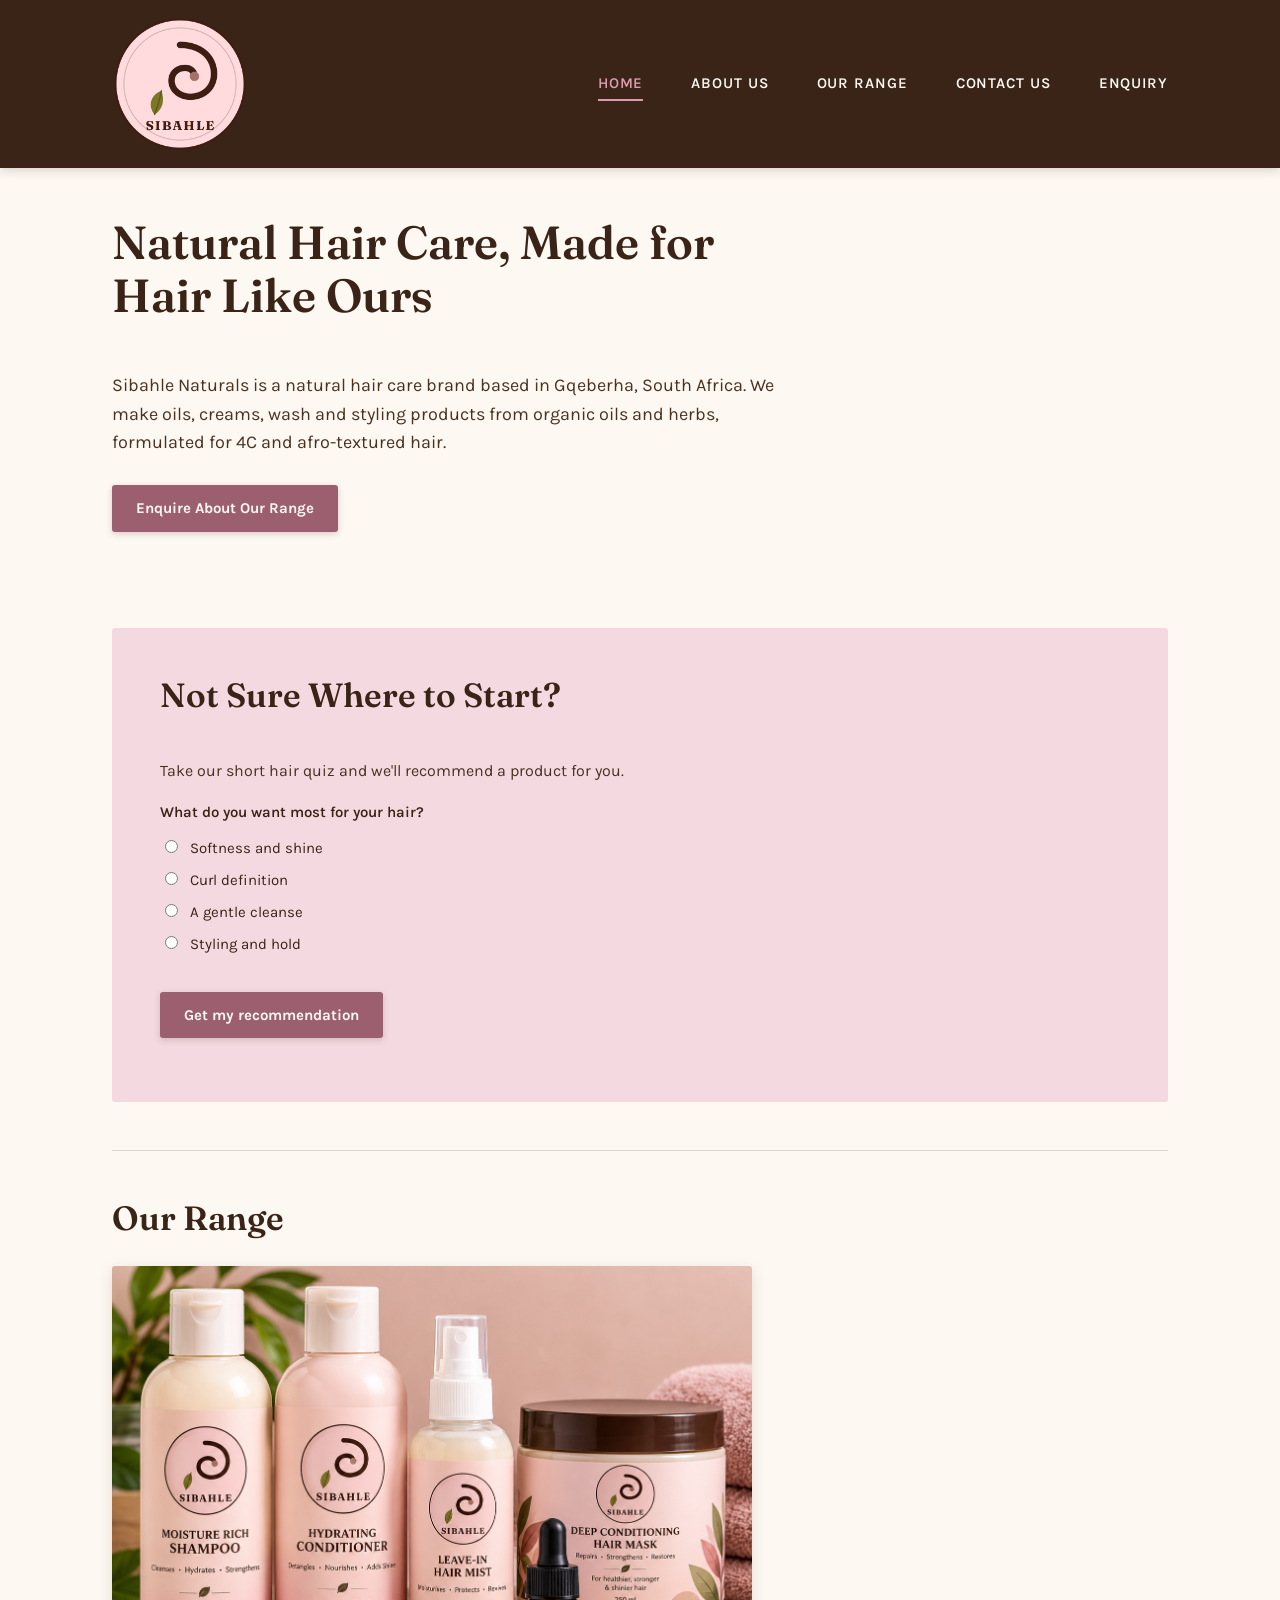
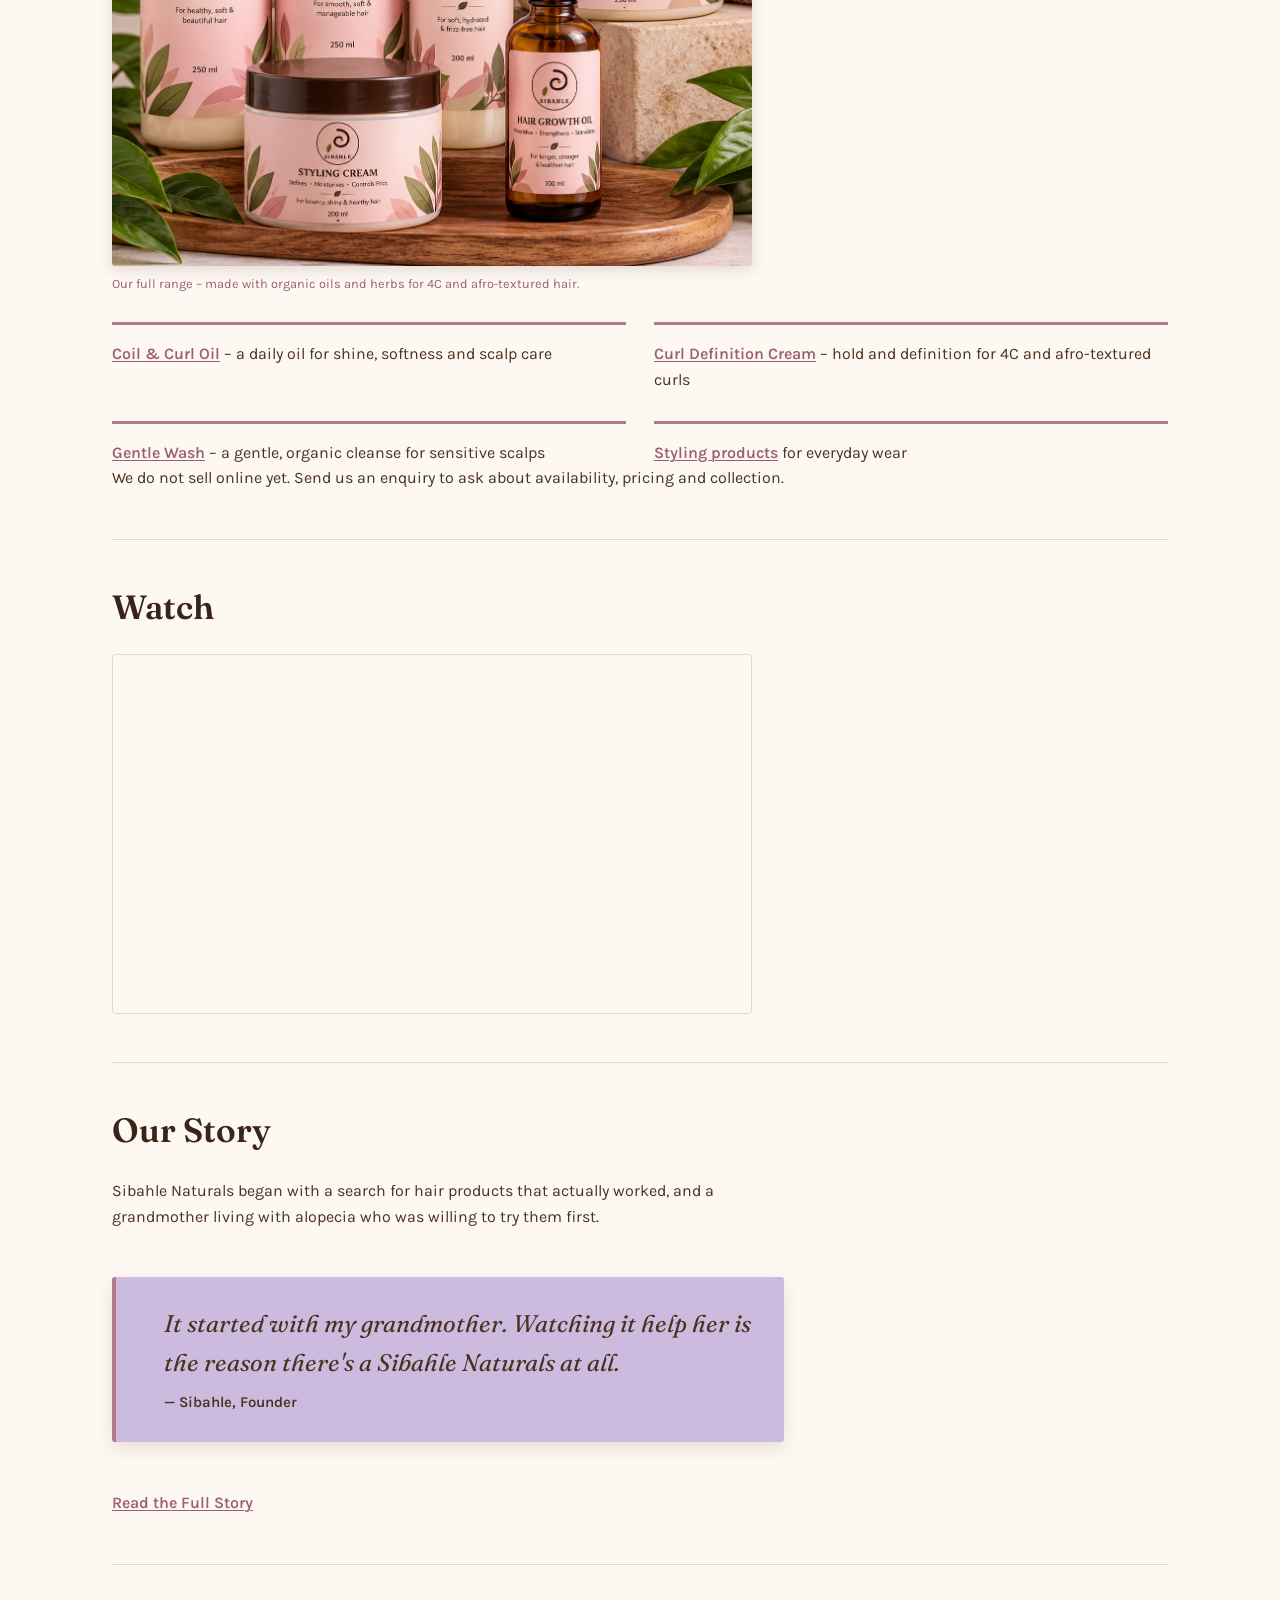
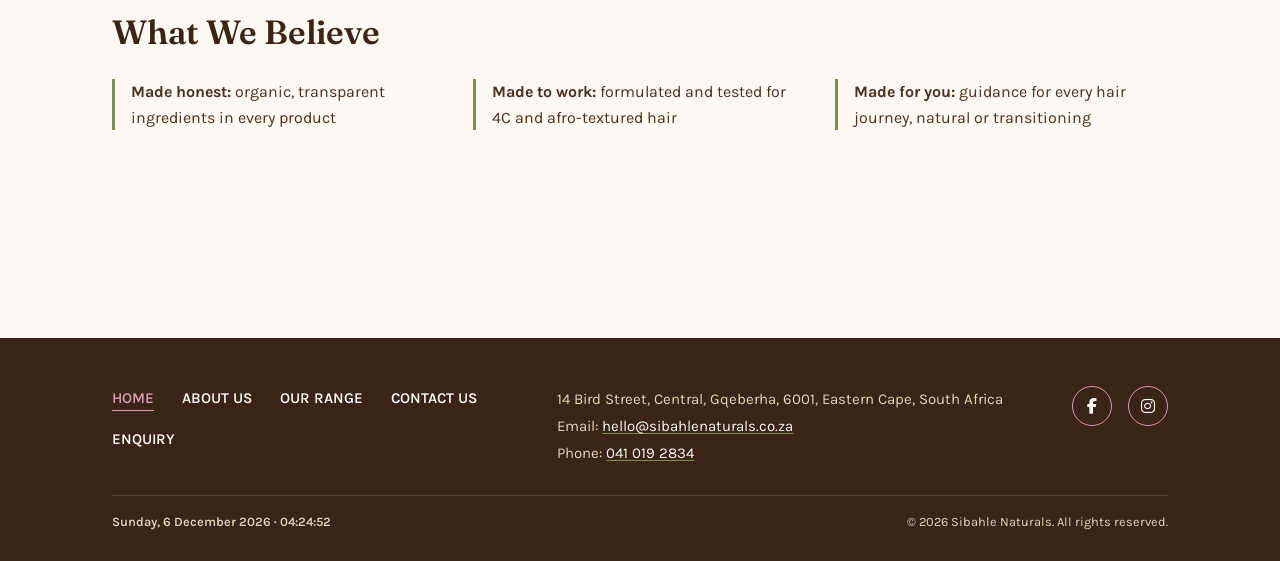
==== commit 0acc03d8: "Add a YouTube video to the home page" ====
--- a/index.html
+++ b/index.html
@@ -18,6 +18,7 @@
       "description": "Natural hair care products for 4C and afro-textured hair, made in Gqeberha.",
       "telephone": "+27410192834",
       "email": "hello@sibahlenaturals.co.za",
+      "sameAs": ["https://www.facebook.com/profile.php?id=61595754107961", "https://www.instagram.com/sibahlenaturals/"],
       "address": {
         "@type": "PostalAddress",
         "streetAddress": "14 Bird Street, Central",
@@ -125,7 +126,7 @@
                 (the part after v= or after youtu.be/)-->
             <div class="video-embed">
                 <iframe
-                    src="https://www.youtube-nocookie.com/embed/REPLACE_WITH_YOUTUBE_ID"
+                    src="https://www.youtube-nocookie.com/embed/9PovE3ivSsc"
                     title="Sibahle Naturals video"
                     loading="lazy"
                     allow="accelerometer; encrypted-media; picture-in-picture"
@@ -179,8 +180,8 @@
             </address>
             <!--Social links: replace with the real profile URLs-->
             <div class="socials">
-                <a href="https://www.facebook.com/" target="_blank" rel="noopener" aria-label="Sibahle Naturals on Facebook (opens in a new tab)"><i class="fab fa-facebook-f" aria-hidden="true"></i></a>
-                <a href="https://www.instagram.com/" target="_blank" rel="noopener" aria-label="Sibahle Naturals on Instagram (opens in a new tab)"><i class="fab fa-instagram" aria-hidden="true"></i></a>
+                <a href="https://www.facebook.com/profile.php?id=61595754107961" target="_blank" rel="noopener" aria-label="Sibahle Naturals on Facebook (opens in a new tab)"><i class="fab fa-facebook-f" aria-hidden="true"></i></a>
+                <a href="https://www.instagram.com/sibahlenaturals/" target="_blank" rel="noopener" aria-label="Sibahle Naturals on Instagram (opens in a new tab)"><i class="fab fa-instagram" aria-hidden="true"></i></a>
             </div>
         </div>
         <div class="footer-bottom">
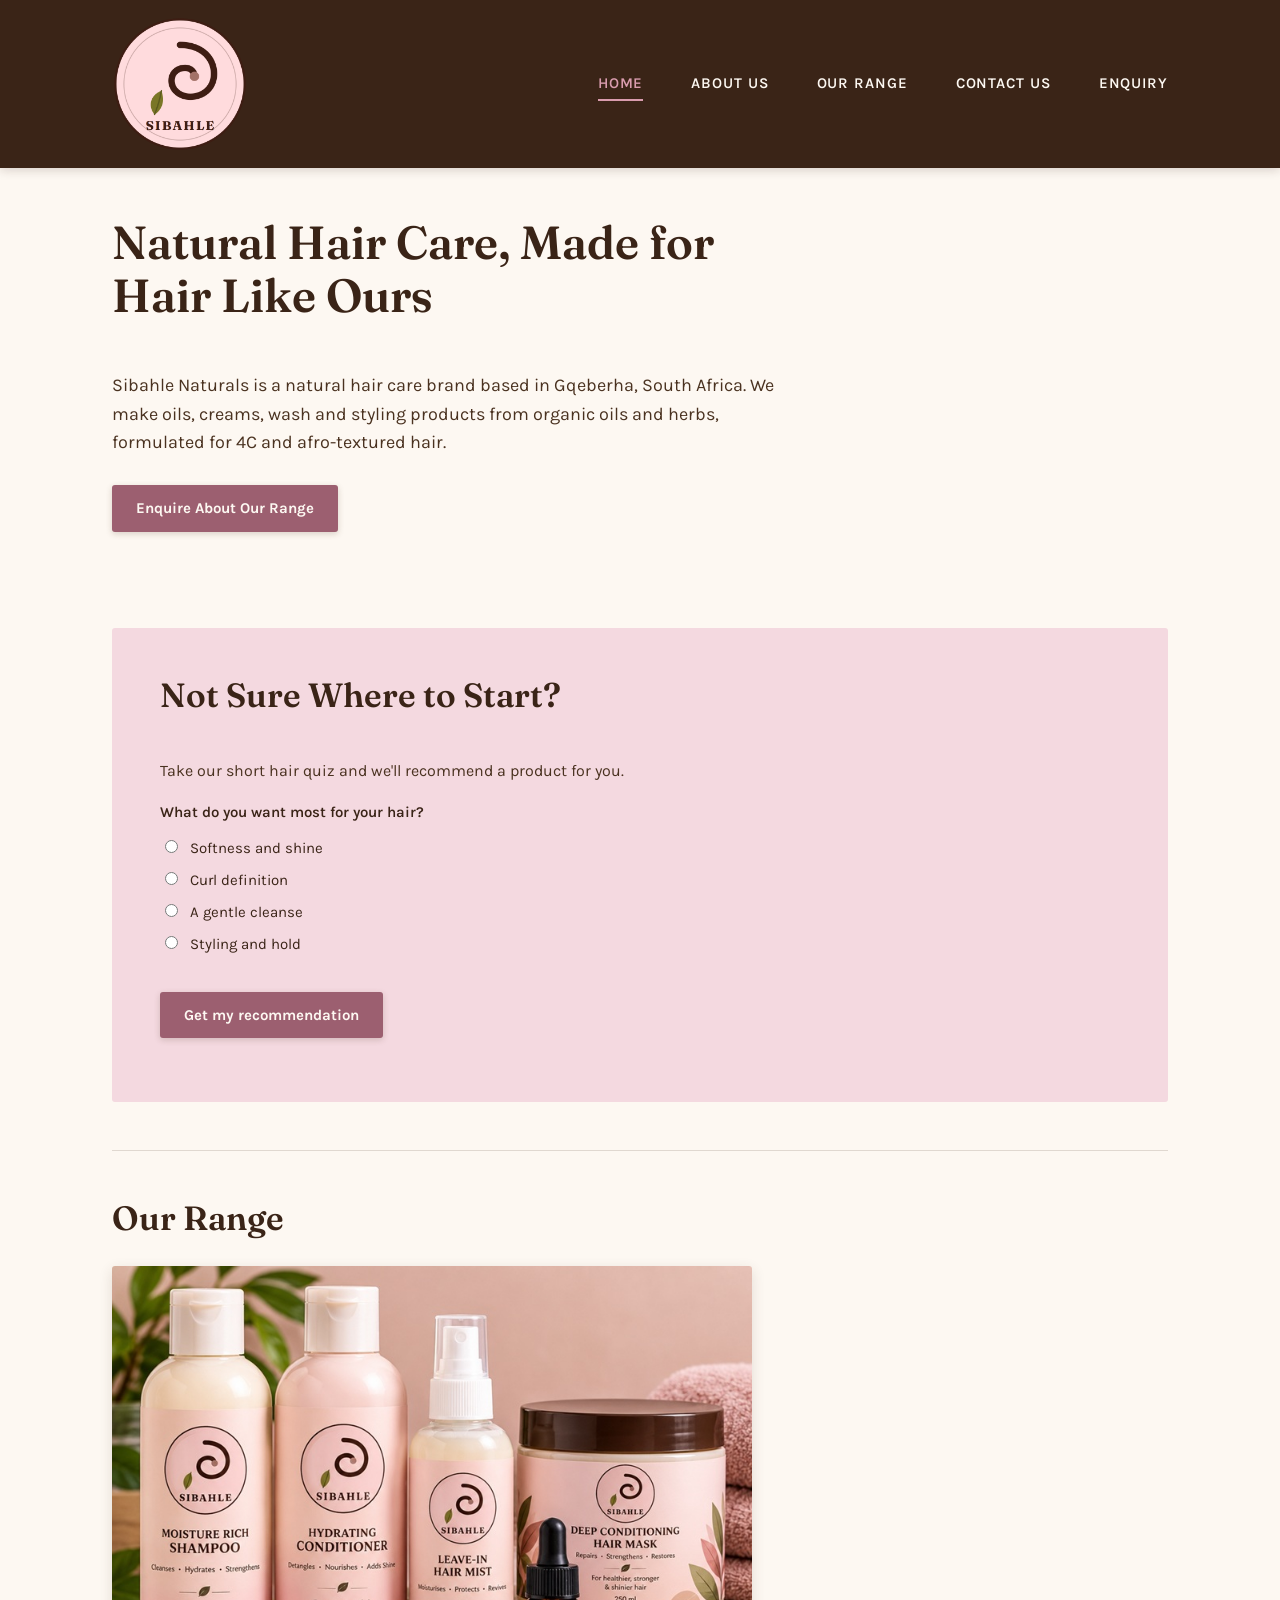
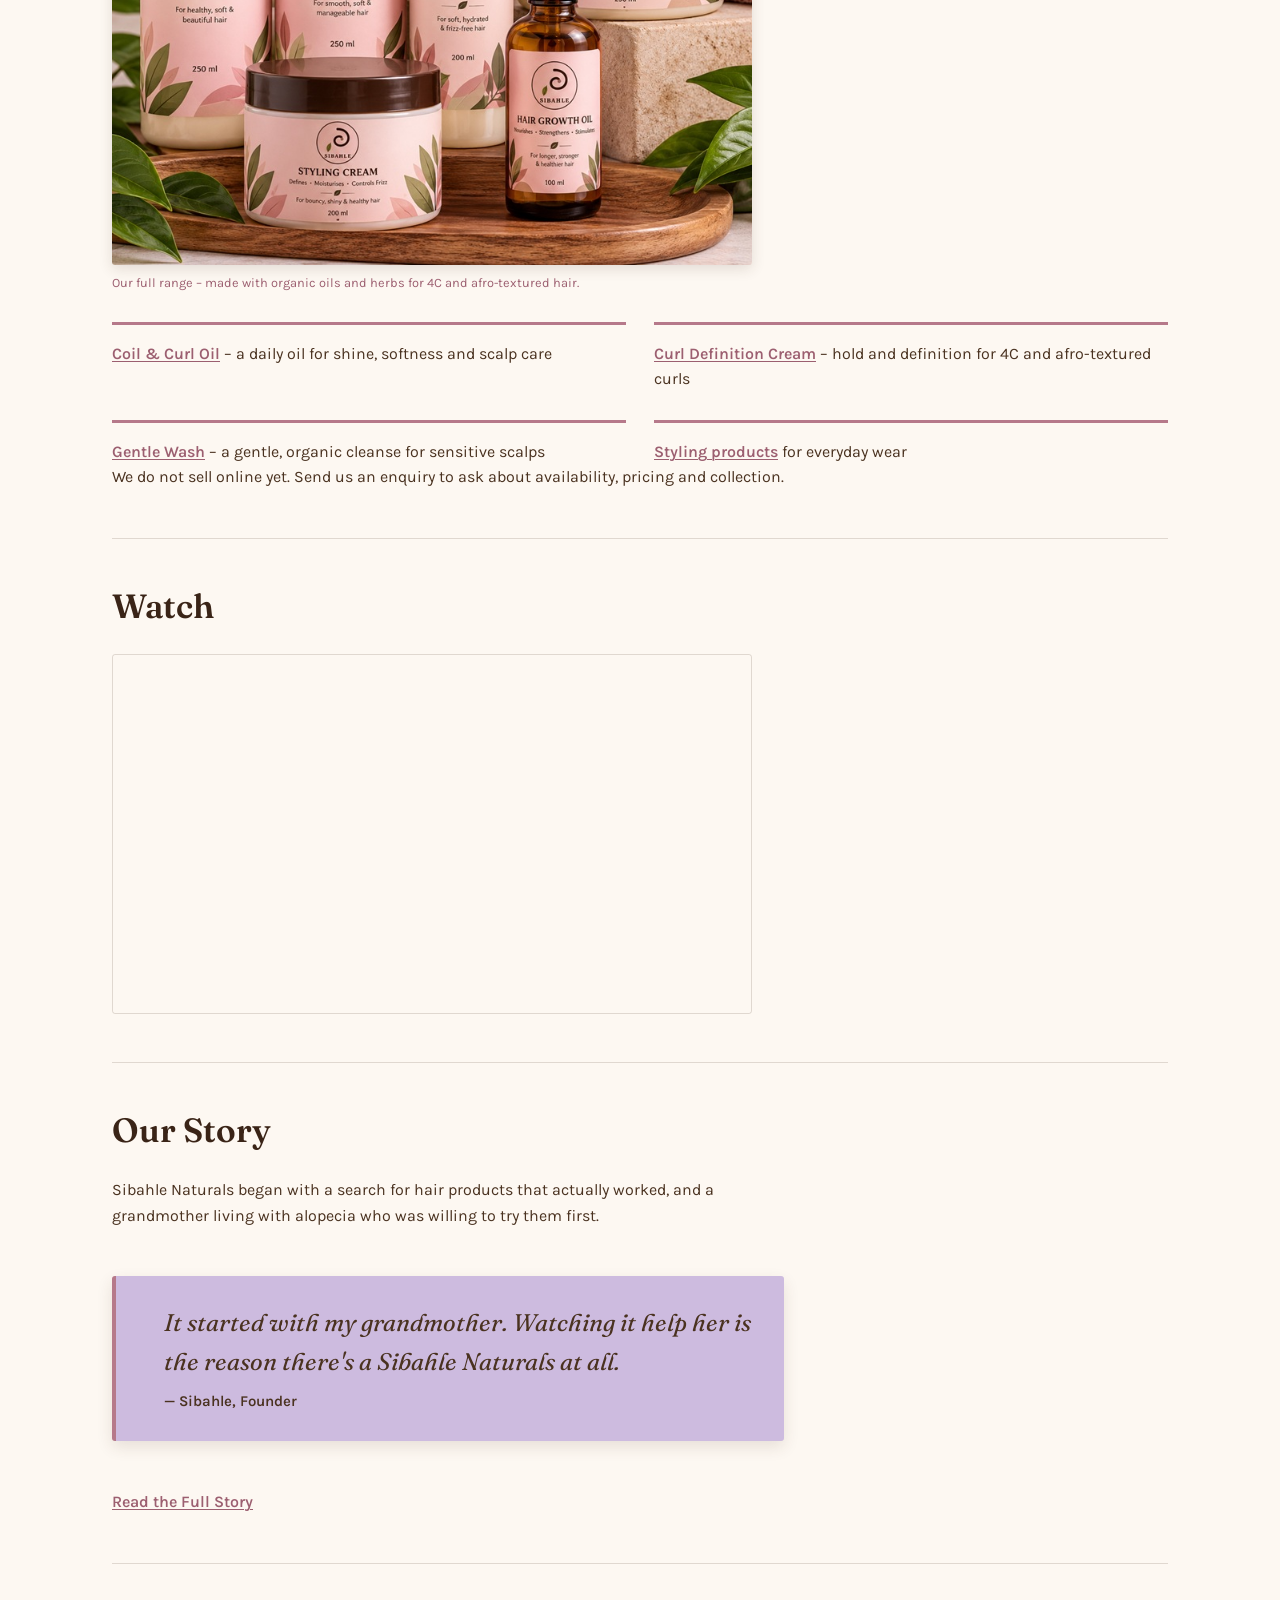
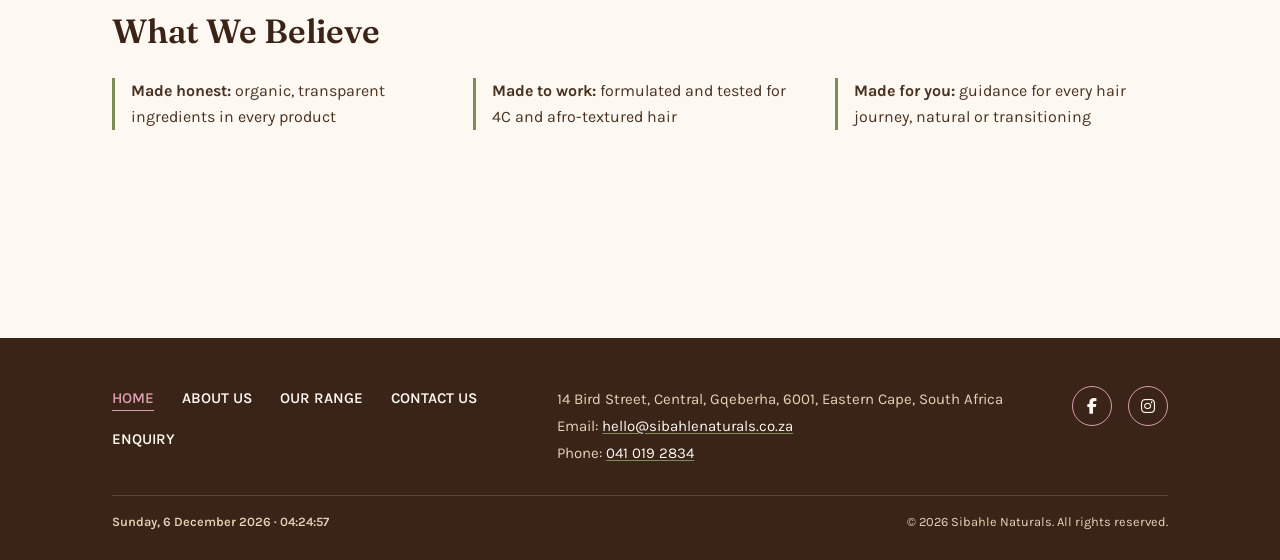
==== commit d0abf163: "Edited the index.html" ====
--- a/index.html
+++ b/index.html
@@ -100,7 +100,7 @@
             <figure class="range-photo">
                 <button type="button" class="lightbox-trigger">
                     <img
-                        src="./Assets/sibahle-naturals-products.png"
+                        src="./Assets/sibahle-products.jpg"
                         alt="Sibahle Naturals shampoo, conditioner, leave-in hair mist, deep conditioning mask, styling cream and hair growth oil arranged on a wooden tray"
                         loading="lazy">
                     <span class="visually-hidden">Click to enlarge</span>
